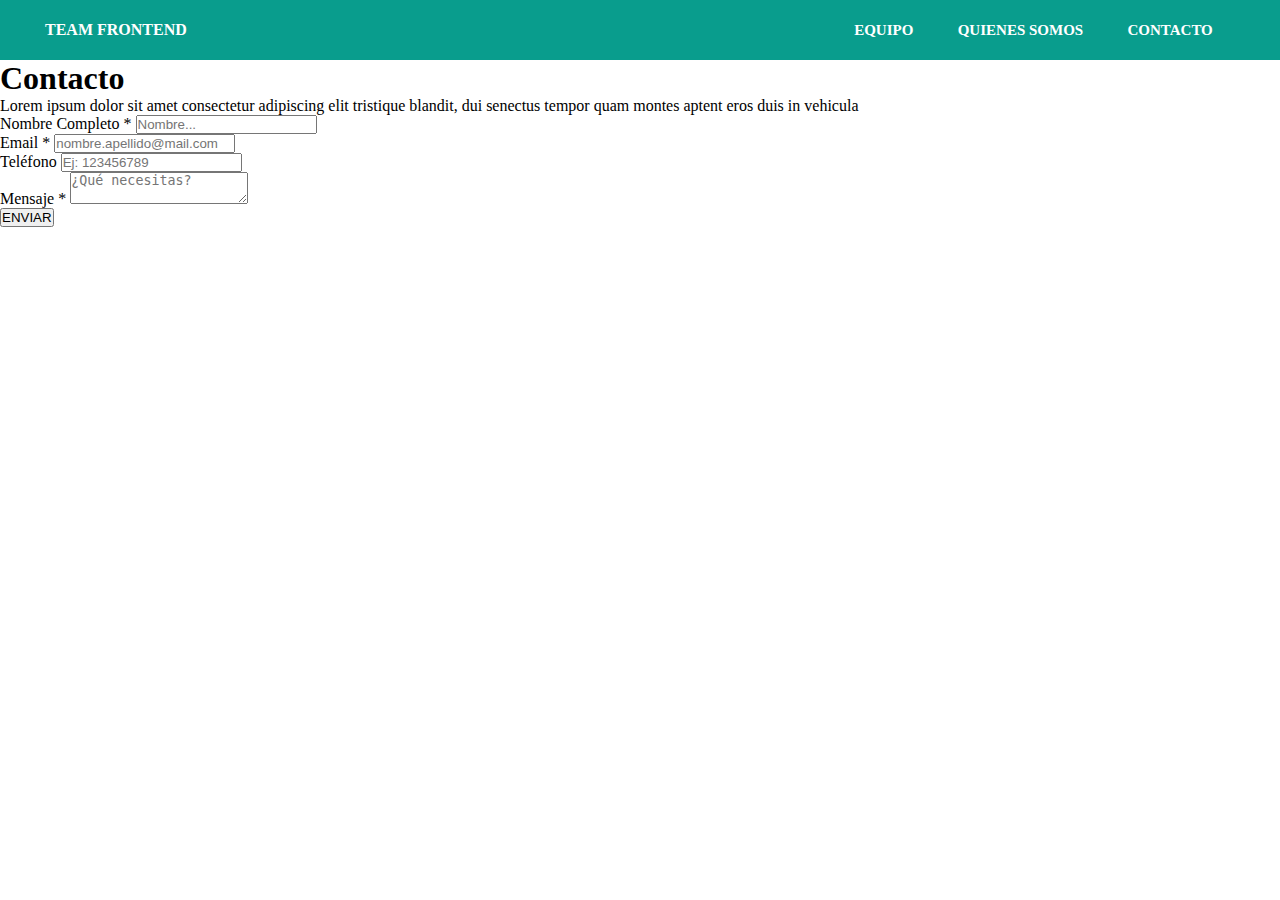
==== index.html @ feb43182 "formulario listo html" ====
<!DOCTYPE html>
<html lang="en">

<head>
    <meta charset="UTF-8">
    <link rel="stylesheet" href="style/main.css">
    <title>Home</title>
</head>

<body>

<header class="container">
    <div class="teamName">
        TEAM FRONTEND
    </div>
    <div class="option">
        <a>EQUIPO</a>
        <a>QUIENES SOMOS</a>
        <a>CONTACTO</a>
    </div>
</header>
</body>
    <main>
        <section>
            <h1>Contacto</h1>
            <p>Lorem ipsum dolor sit amet consectetur adipiscing elit tristique blandit, dui senectus tempor quam montes aptent eros duis in vehicula</p>
            <form>
                <div class="row">
                    <label id="name-label" for="name">Nombre Completo <span>*</span></label>
                    <input type="text" name="name" id="name" placeholder="Nombre..." required>
                </div>

                <div class="row">
                    <div class="col-75">
                        <label id="email-label" for="email">Email <span>*</span></label>
                        <input type="email" name="email" id="email"  placeholder="nombre.apellido@mail.com"  required>
                    </div>
                    <div class="col-25">
                        <label id="phone-label" for="phone">Teléfono</label>
                        <input type="tel" name="phone" id="phone" pattern="[0-9]{3}[0-9]{3}[0-9]{4}" placeholder="Ej: 123456789"/>
                    </div>
                </div>
                <div class="row">
                    <label id="message-label">Mensaje <span>*</span></label>
                    <textarea class="field area" id="message" name="message" placeholder="¿Qué necesitas?" required></textarea>
                </div>

                <div class="row">
                    <button class="button" type="submit" id="submit">ENVIAR</button>
                </div>
            </form>
        </section>
    </main>



</html>
---- style/main.css ----
@font-face {
    font-family: "Rubik Medium";
    src: url("Rubik-Medium.eot?") format("eot"), url("Rubik-Medium.woff") format("woff"), url("Rubik-Medium.ttf") format("truetype"), url("Rubik-Medium.svg#Rubik-Medium") format("svg");
    font-weight: normal;
    font-style: normal;
}

* {
    margin: 0;
    padding: 0;
}

.container {
    display: grid;
    grid-template-columns: 65% 35%;
    background-color: #099d8d;
    height: 60px;
    font-weight: bold;
    color: #ffff;
    font-family: "Rubik Medium";
}

.teamName {
    display: flex;
    align-items: center;
    margin-left: 45px;
    font-size: 16px;
}

.option {
    display: flex;
    align-items: center;
    justify-content: space-around;
    margin-right: 45px;
    font-size: 15px;
}

@media screen and (max-width: 780px) {
    .container {
        display: grid;
        grid-template-rows: 60px 60px;
        grid-template-columns: unset;
    }
    .teamName {
        justify-content: center;
        margin-left: 0px;
    }
    .option {
        margin-right: 0px;
        background-color: #14d9c4;
        height: 45px;
    }
}
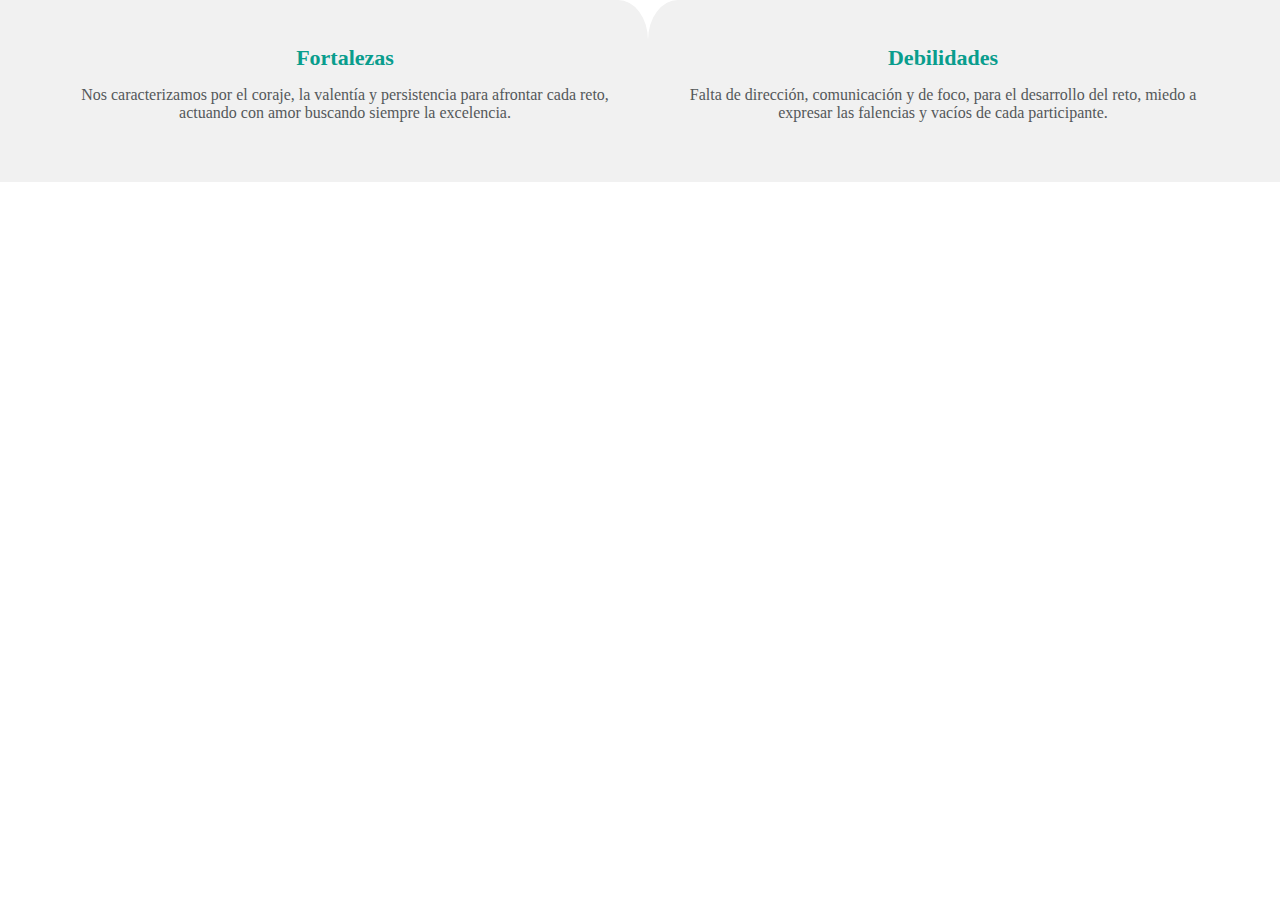
==== commit 1af374a6: "modifique posiciones de article" ====
--- a/index.html
+++ b/index.html
@@ -3,55 +3,75 @@
 
 <head>
     <meta charset="UTF-8">
+    <meta name="viewport" content="width=device-width, initial-scale=1.0">
     <link rel="stylesheet" href="style/main.css">
-    <title>Home</title>
+    <title>Document</title>
 </head>
 
 <body>
+    <section class="sectionfd">
+        <aside class="foralezas">
+            <div class="box1">
+                <h2 class="sub-sectionfd">Fortalezas</h2>
+                <p class="parrafofd">Nos caracterizamos por el coraje, la valentía y persistencia para afrontar cada reto, actuando con amor buscando siempre la excelencia.
+                </p>
+            </div>
+        </aside>
+        <aside class="debilidades">
+            <div class="box2">
+                <h2 class="sub-sectionfd">Debilidades</h2>
+                <p class="parrafofd">Falta de dirección, comunicación y de foco, para el desarrollo del reto, miedo a expresar las falencias y vacíos de cada participante.</p>
+            </div>
+        </aside>
+    </section>
+    <div class="containerqs">
+        <section>
+            <article>
+                <div>
 
-<header class="container">
-    <div class="teamName">
-        TEAM FRONTEND
-    </div>
-    <div class="option">
-        <a>EQUIPO</a>
-        <a>QUIENES SOMOS</a>
-        <a>CONTACTO</a>
-    </div>
-</header>
-</body>
-    <main>
-        <section>
-            <h1>Contacto</h1>
-            <p>Lorem ipsum dolor sit amet consectetur adipiscing elit tristique blandit, dui senectus tempor quam montes aptent eros duis in vehicula</p>
-            <form>
-                <div class="row">
-                    <label id="name-label" for="name">Nombre Completo <span>*</span></label>
-                    <input type="text" name="name" id="name" placeholder="Nombre..." required>
+                </div>
+                <div>
+
                 </div>
 
-                <div class="row">
-                    <div class="col-75">
-                        <label id="email-label" for="email">Email <span>*</span></label>
-                        <input type="email" name="email" id="email"  placeholder="nombre.apellido@mail.com"  required>
-                    </div>
-                    <div class="col-25">
-                        <label id="phone-label" for="phone">Teléfono</label>
-                        <input type="tel" name="phone" id="phone" pattern="[0-9]{3}[0-9]{3}[0-9]{4}" placeholder="Ej: 123456789"/>
-                    </div>
+            </article>
+            <article>
+                <div>
+
                 </div>
-                <div class="row">
-                    <label id="message-label">Mensaje <span>*</span></label>
-                    <textarea class="field area" id="message" name="message" placeholder="¿Qué necesitas?" required></textarea>
+                <div>
+
                 </div>
+            </article>
+            <article>
+                <div>
 
-                <div class="row">
-                    <button class="button" type="submit" id="submit">ENVIAR</button>
                 </div>
-            </form>
+                <div>
+
+                </div>
+            </article>
+            <article>
+                <div>
+
+                </div>
+                <div>
+
+                </div>
+            </article>
+            <article>
+                <div>
+
+                </div>
+                <div>
+
+                </div>
+            </article>
         </section>
-    </main>
 
 
+    </div>
 
-</html>
+</body>
+
+</html>--- a/style/main.css
+++ b/style/main.css
@@ -1,53 +1,71 @@
-@font-face {
-    font-family: "Rubik Medium";
-    src: url("Rubik-Medium.eot?") format("eot"), url("Rubik-Medium.woff") format("woff"), url("Rubik-Medium.ttf") format("truetype"), url("Rubik-Medium.svg#Rubik-Medium") format("svg");
-    font-weight: normal;
-    font-style: normal;
-}
-
 * {
     margin: 0;
     padding: 0;
 }
 
-.container {
-    display: grid;
-    grid-template-columns: 65% 35%;
-    background-color: #099d8d;
-    height: 60px;
-    font-weight: bold;
-    color: #ffff;
-    font-family: "Rubik Medium";
+.sectionfd {
+    display: inline-block;
+    background-color: hsl(0, 0%, 95%);
+    height: auto;
+    width: 100%;
 }
 
-.teamName {
-    display: flex;
-    align-items: center;
-    margin-left: 45px;
+.sub-sectionfd {
+    color: #099D8D;
+    font-family: 'Rubic';
+    font-size: 22px;
+}
+
+.parrafofd {
+    margin-top: 15px;
+    color: #54585A;
+    font-family: 'OpenSans-Regular';
     font-size: 16px;
 }
 
-.option {
-    display: flex;
-    align-items: center;
-    justify-content: space-around;
-    margin-right: 45px;
-    font-size: 15px;
+.box1 {
+    margin-top: 30px;
+    margin-bottom: 30px;
+    text-align: center;
+    margin-left: 15px;
+    margin-right: 20px;
 }
 
-@media screen and (max-width: 780px) {
-    .container {
-        display: grid;
-        grid-template-rows: 60px 60px;
-        grid-template-columns: unset;
+.box2 {
+    margin-top: 30px;
+    margin-bottom: 45px;
+    text-align: center;
+    margin-left: 15px;
+    margin-right: 20px;
+}
+
+.containerfd {
+    display: flex;
+}
+
+@media (min-width: 768px) {
+    .sectionfd {
+        display: flex;
+        background-color: transparent;
     }
-    .teamName {
-        justify-content: center;
-        margin-left: 0px;
+    .box1 {
+        margin-top: 45px;
+        margin-right: 22px;
+        margin-left: 4rem;
+        margin-bottom: 60px;
     }
-    .option {
-        margin-right: 0px;
-        background-color: #14d9c4;
-        height: 45px;
+    .box2 {
+        margin-top: 45px;
+        margin-left: 22px;
+        margin-right: 4rem;
+        margin-bottom: 60px;
+    }
+    .foralezas {
+        border-top-right-radius: 30px 40px;
+        background-color: #f1f1f1;
+    }
+    .debilidades {
+        background-color: #f1f1f1;
+        border-top-left-radius: 30px 40px;
     }
 }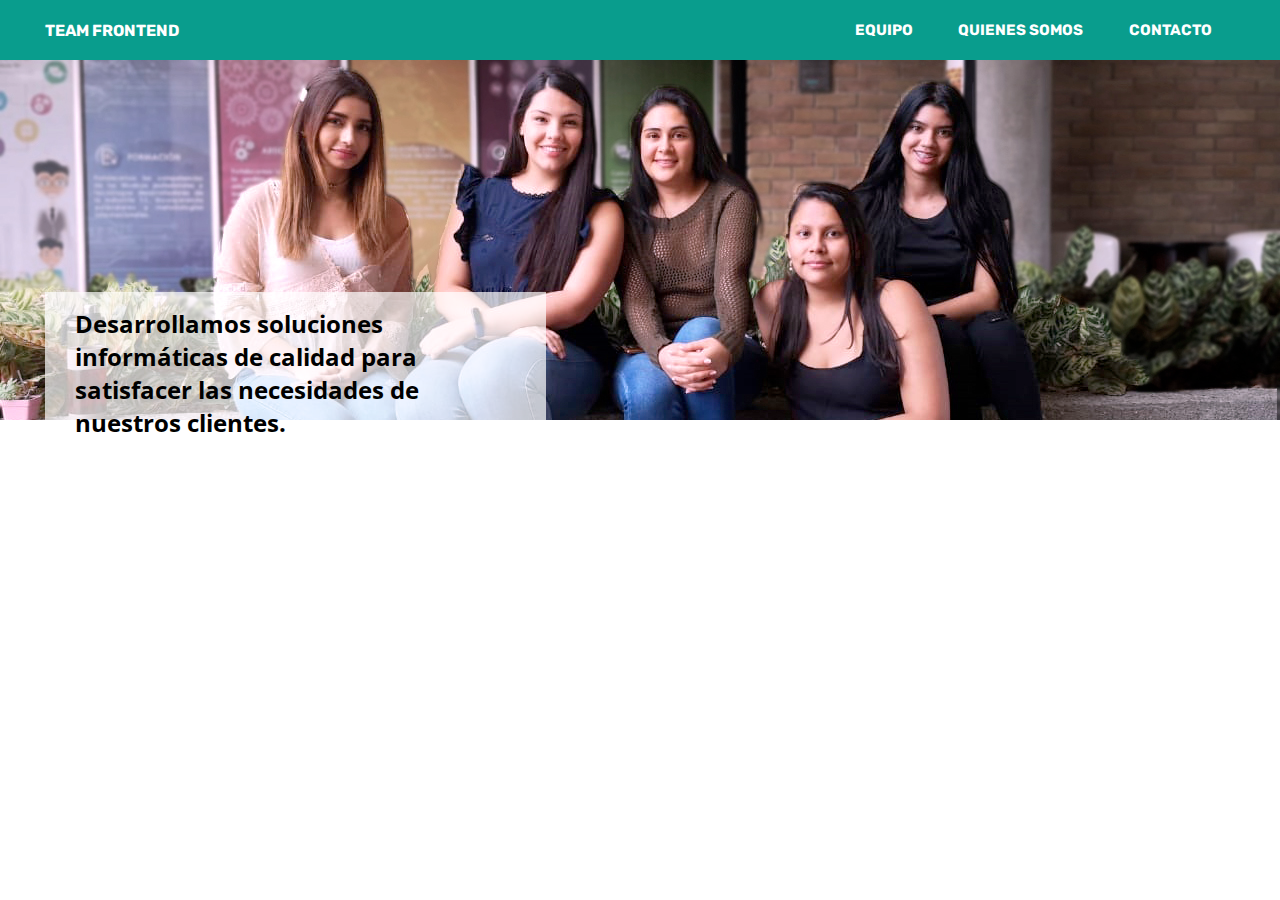
==== commit 6b8973a2: "Commit Header menú principal responsive completo" ====
--- a/index.html
+++ b/index.html
@@ -3,74 +3,33 @@
 
 <head>
     <meta charset="UTF-8">
-    <meta name="viewport" content="width=device-width, initial-scale=1.0">
     <link rel="stylesheet" href="style/main.css">
-    <title>Document</title>
+    <title>Home</title>
 </head>
 
 <body>
-    <section class="sectionfd">
-        <aside class="foralezas">
-            <div class="box1">
-                <h2 class="sub-sectionfd">Fortalezas</h2>
-                <p class="parrafofd">Nos caracterizamos por el coraje, la valentía y persistencia para afrontar cada reto, actuando con amor buscando siempre la excelencia.
-                </p>
+    <header class="header">
+        <div class="container">
+            <div class="teamName">
+                TEAM FRONTEND
             </div>
-        </aside>
-        <aside class="debilidades">
-            <div class="box2">
-                <h2 class="sub-sectionfd">Debilidades</h2>
-                <p class="parrafofd">Falta de dirección, comunicación y de foco, para el desarrollo del reto, miedo a expresar las falencias y vacíos de cada participante.</p>
+            <div class="option">
+                <a>EQUIPO</a>
+                <a>QUIENES SOMOS</a>
+                <a>CONTACTO</a>
             </div>
-        </aside>
-    </section>
-    <div class="containerqs">
-        <section>
-            <article>
-                <div>
+        </div>
+        <div class="img-equipo">
+            <div class="frase-equipo">
+                <label>Desarrollamos soluciones informáticas de calidad para satisfacer las necesidades de nuestros clientes.</label>
+            </div>
 
-                </div>
-                <div>
+        </div>
 
-                </div>
-
-            </article>
-            <article>
-                <div>
-
-                </div>
-                <div>
-
-                </div>
-            </article>
-            <article>
-                <div>
-
-                </div>
-                <div>
-
-                </div>
-            </article>
-            <article>
-                <div>
-
-                </div>
-                <div>
-
-                </div>
-            </article>
-            <article>
-                <div>
-
-                </div>
-                <div>
-
-                </div>
-            </article>
-        </section>
+    </header>
 
 
-    </div>
+
 
 </body>
 
--- a/style/main.css
+++ b/style/main.css
@@ -1,71 +1,84 @@
+@import url('https://fonts.googleapis.com/css2?family=Rubik&display=swap');
+@import url('https://fonts.googleapis.com/css2?family=Open+Sans:wght@300&display=swap');
 * {
     margin: 0;
     padding: 0;
 }
 
-.sectionfd {
-    display: inline-block;
-    background-color: hsl(0, 0%, 95%);
-    height: auto;
-    width: 100%;
+.header {
+    display: grid;
+    grid-template-rows: 60px 360px;
 }
 
-.sub-sectionfd {
-    color: #099D8D;
-    font-family: 'Rubic';
-    font-size: 22px;
+.container {
+    display: grid;
+    grid-template-columns: 65% 35%;
+    background-color: #099d8d;
+    font-weight: bold;
+    color: #ffff;
+    font-family: 'Rubik';
 }
 
-.parrafofd {
-    margin-top: 15px;
-    color: #54585A;
-    font-family: 'OpenSans-Regular';
+.teamName {
+    display: flex;
+    align-items: center;
+    margin-left: 45px;
     font-size: 16px;
 }
 
-.box1 {
-    margin-top: 30px;
-    margin-bottom: 30px;
-    text-align: center;
-    margin-left: 15px;
-    margin-right: 20px;
+.option {
+    display: flex;
+    align-items: center;
+    justify-content: space-around;
+    margin-right: 45px;
+    font-size: 15px;
 }
 
-.box2 {
-    margin-top: 30px;
-    margin-bottom: 45px;
-    text-align: center;
-    margin-left: 15px;
-    margin-right: 20px;
+.img-equipo {
+    background-image: url('../img/equipo.jpg');
+    background-repeat: center center;
+    background-size: cover;
 }
 
-.containerfd {
-    display: flex;
+.frase-equipo {
+    width: 441px;
+    height: auto;
+    color: #000000;
+    background: rgba(255, 255, 255, 0.7);
+    padding: 15px 30px;
+    margin-top: 232px;
+    margin-left: 45px;
+    font-size: 24px;
+    font-family: 'Open Sans';
+    font-weight: bold;
 }
 
-@media (min-width: 768px) {
-    .sectionfd {
-        display: flex;
-        background-color: transparent;
+@media screen and (max-width: 780px) {
+    .header {
+        display: grid;
+        grid-template-rows: 105px 280px;
     }
-    .box1 {
-        margin-top: 45px;
-        margin-right: 22px;
-        margin-left: 4rem;
-        margin-bottom: 60px;
+    .container {
+        display: grid;
+        grid-template-rows: 60px 45px;
+        grid-template-columns: unset;
     }
-    .box2 {
-        margin-top: 45px;
-        margin-left: 22px;
-        margin-right: 4rem;
-        margin-bottom: 60px;
+    .teamName {
+        justify-content: center;
+        margin-left: 0px;
     }
-    .foralezas {
-        border-top-right-radius: 30px 40px;
-        background-color: #f1f1f1;
+    .option {
+        margin-right: 0px;
+        background-color: #14d9c4;
     }
-    .debilidades {
-        background-color: #f1f1f1;
-        border-top-left-radius: 30px 40px;
+    .img-equipo {
+        background-image: url('../img/equipo2.jpg');
+    }
+    .frase-equipo {
+        margin: 232px 15px 15px 15px;
+        padding: 15px;
+        width: 85%;
+        height: auto;
+        font-size: 14px;
     }
 }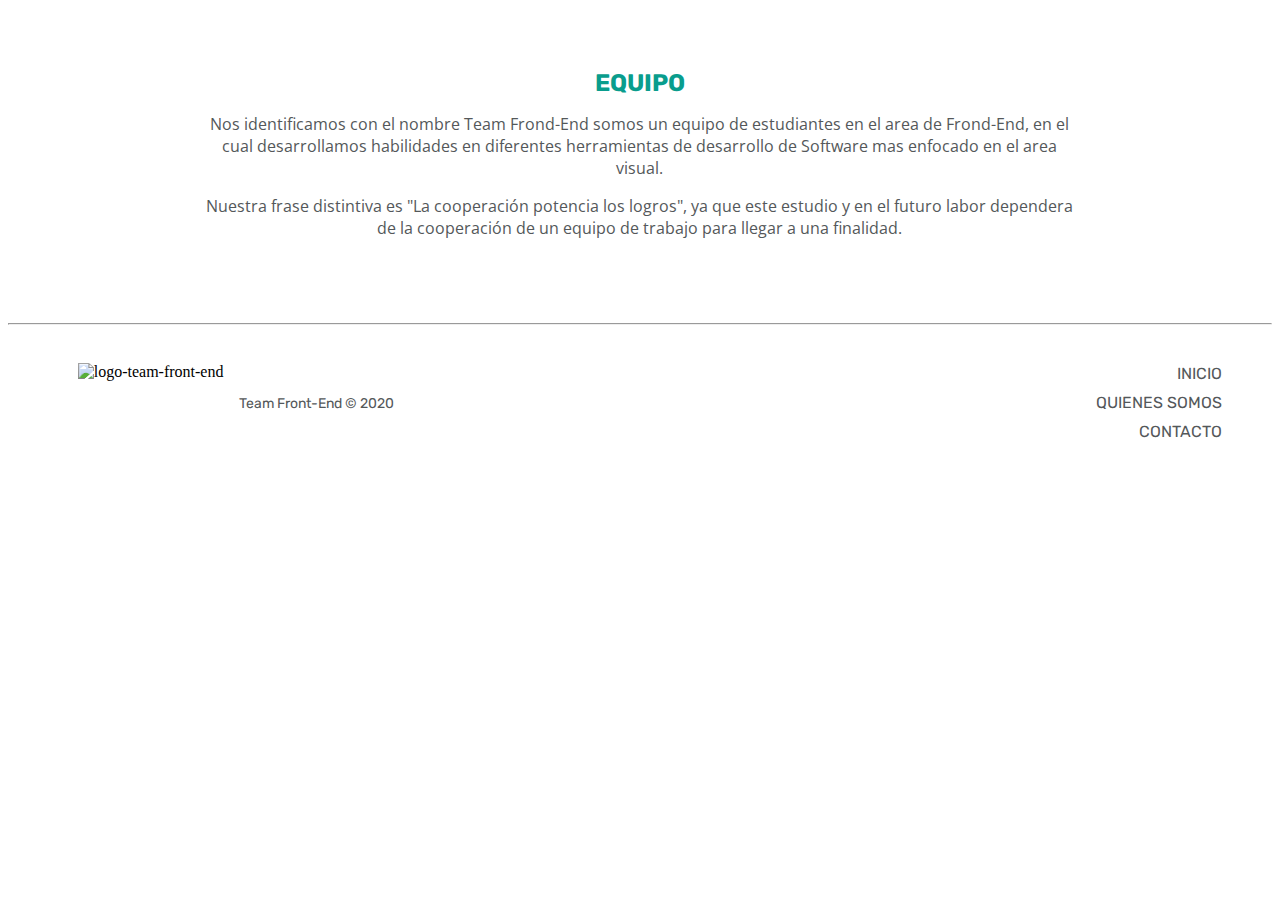
==== commit dbcb02d5: "cambie propiedades de la lista ul a div cada elemento para crear mayor similitud" ====
--- a/index.html
+++ b/index.html
@@ -1,36 +1,72 @@
 <!DOCTYPE html>
 <html lang="en">
-
 <head>
     <meta charset="UTF-8">
-    <link rel="stylesheet" href="style/main.css">
-    <title>Home</title>
+    <meta name="viewport" content="width=device-width, initial-scale=1.0">
+    <title>Team Front End</title>
+    <link rel="stylesheet" href="main.css">
+    <link rel="shortcut icon" href="img/teamfrontend-head-1.png" type="image/x-icon"> <!--ESTE ES EL ICONO DE LA VENTANA DE NAVEGANCION-->
+    <link rel="stylesheet" href="/img/teamfrontend-head-1.png">
+    <link rel="stylesheet" href="footer.css">
+    
+    
 </head>
+<body>
+    <section class="container-team">
+        <div class="container-texto-team">
+        
+        <h1 class="title-team"> <span>EQUIPO</h1>
+        <p class="paragraph-team">Nos identificamos con el nombre Team Frond-End somos un equipo de estudiantes en el area de Frond-End, en el cual desarrollamos habilidades en diferentes herramientas de desarrollo de Software mas enfocado en el area visual.</p>
+        <p class="paragraph-team">Nuestra frase distintiva es "La cooperación potencia los logros", ya que este estudio y en el futuro labor dependera de la cooperación de un equipo de trabajo para llegar a una finalidad.</p>
+        </div>
+    </section>
 
-<body>
-    <header class="header">
-        <div class="container">
-            <div class="teamName">
-                TEAM FRONTEND
-            </div>
-            <div class="option">
-                <a>EQUIPO</a>
-                <a>QUIENES SOMOS</a>
-                <a>CONTACTO</a>
-            </div>
+
+    <!-- ESTA SECCION ES QUIENES SOMOS ----- --- ---- -->
+    <!-- <section class="quienes-somos-container">
+        <img src="img/quienes-somos-andrea.jpg" alt="Andrea-Clavijo-Zuluaga">
+        <div class="texto-andrea">
+            <h1 class="title-quienes-somos">YULIANA ANDREA CLAVIJO ZULUAGA</h1>
+            <p class="paragraph-quienes-somos">Actualmente soy estudiante de Frond-End, tambien soy una amante de los animales, del arte, de la música y fotografía. </p>
         </div>
-        <div class="img-equipo">
-            <div class="frase-equipo">
-                <label>Desarrollamos soluciones informáticas de calidad para satisfacer las necesidades de nuestros clientes.</label>
-            </div>
-
-        </div>
-
-    </header>
+        <div class="containe-redes-sociales">
+            <nav>
+                <a href="https://www.instagram.com/andreaclavijozuluaga/" class="icono-redes-sociales"><i class="fab fa-instagram"></i></a>
+                <a href="https://www.linkedin.com/in/andrea-clavijo-zuluaga-7419aa1a1/" class="icono-redes-sociales"><i class="fab fa-linkedin-in"></i></a>
+                <a href="https://github.com/andreaclavijozuluaga" class="icono-redes-sociales"><i class="fab fa-github"></i></a>
+            </nav>
+        </div> -->
 
 
 
+    </section>
+
+    <!-- FIN SECCION QUIENES SOMOS -->
+    <script src="https://kit.fontawesome.com/cd2331958e.js" crossorigin="anonymous"></script>
+<hr>
+<footer>
+    <section class="footer-container">
+        <div class="logo-container">           
+            <img class="logo-footer" src="img/logo.png" alt="logo-team-front-end">
+            <p class="texto-copyright">Team Front-End © 2020 </p>
+        </div>
+        <div class="menu-container">
+            <div class="container-text">
+                <a class="text-menu-ancor" href="">INICIO</a>
+            </div>
+            <div class="container-text">
+                <a class="text-menu-ancor" href="">QUIENES SOMOS</a>
+            </div>
+            <div class="container-text">
+                <a class="text-menu-ancor" href="">CONTACTO</a>
+            </div>
+                
+                
+            
+        </div>
+    </section>
+</footer>
+
 
 </body>
-
 </html>--- a/main.css
+++ b/main.css
@@ -0,0 +1,66 @@
+@import url('https://fonts.googleapis.com/css2?family=Rubik&display=swap');
+@import url('https://fonts.googleapis.com/css2?family=Open+Sans:wght@300&display=swap');
+
+.container-team{
+    justify-content: center;
+    display: grid;
+   
+    text-align: center;
+    padding-top: 45px;
+    padding-bottom: 60px;
+    width: 100%; 
+    margin: auto;
+    margin-left: auto;
+    margin-right: auto;
+}
+
+.container-texto-team{
+    text-align: center;
+    display: inline;
+    /* background: gainsboro; */
+    width: 70%;
+    margin: auto;
+    
+}
+
+.title-team{
+    font-family: 'Rubik', sans-serif;
+    color: #099d8d;
+    font-size: 24px;
+    
+} 
+
+.paragraph-team{
+    font-family: 'Open Sans';
+    color: #54585a; 
+    font-size: 16px; 
+}
+
+/* .quienes-somos-container{
+    background-color: gray;
+    width: 900px;
+    display: flex;
+} */
+
+/* img{
+    width: 278px;
+   
+    border-radius: 5%;
+
+}
+
+
+.texto-andrea{
+    
+}
+
+.title-quienes-somos{
+    font-family: 'Rubik', sans-serif;
+    color: #099d8d;
+}
+
+.paragraph-quienes-somos{
+    font-family: 'Rubik', sans-serif;
+    color: #54585a; 
+
+} */--- a/footer.css
+++ b/footer.css
@@ -0,0 +1,104 @@
+/* @media screen and (max-width:  768px ){
+    .footer-container{
+        flex-direction: column;
+    }
+    .logo-container{
+        width: 100%;
+        margin: 0px;
+    }
+    .menu-container{
+        width: 100%;
+    }
+} */
+
+ 
+.footer-container{
+    /* background: lavender; */
+    display: flex;
+    /* justify-content: space-between; */
+    width: 100%;
+    height: auto;
+}
+
+.logo-container{
+    /* background: gainsboro; */
+    margin: 10px;
+    width: 50%;
+}
+
+.texto-copyright{
+    font-family: 'Rubik', sans-serif;
+    color: #54585a;  
+    text-align: center;  
+    margin-bottom: 60px;
+    font-size: 14px;
+    width: 100%;
+}
+
+.logo-footer{
+    width: 80%;
+    margin: auto;
+    display: flex; 
+    height: auto;
+    margin-top: 20px;
+}
+
+
+.menu-container{
+    /* background: gainsboro; */
+    /* justify-content: flex-end; */
+    width: 50%;
+    /* align-content: flex-end; */
+    /* align-items: flex-end; */
+    flex-direction: column;
+    text-align: right;
+    margin: auto;
+    padding-right: 50px; 
+}
+
+.container-text{
+    margin-bottom: 10px;
+}
+
+/* .margin-left{
+    margin-left: 40px;
+} */
+
+/* .navegacion{
+    align-items: flex-end;
+} */
+
+.texto-menu{
+    font-family: 'Rubik', sans-serif;
+    color: #54585a;  
+    text-decoration: none;
+    list-style: none;
+    margin-bottom: 10px;
+  
+}
+
+a{
+    text-decoration: none;
+    color: #54585a;
+    font-family:'Rubik';
+    
+} 
+
+.texto-menu-ancor{
+    margin-bottom: 15px;
+}
+
+@media screen and (max-width:  768px ){
+    .footer-container{
+        flex-direction: column;
+    }
+    .logo-container{
+        width: 100%;
+        margin: 0px;
+    }
+    .menu-container{
+        width: 100%;
+        text-align: center;
+        margin: 0px;
+    }
+}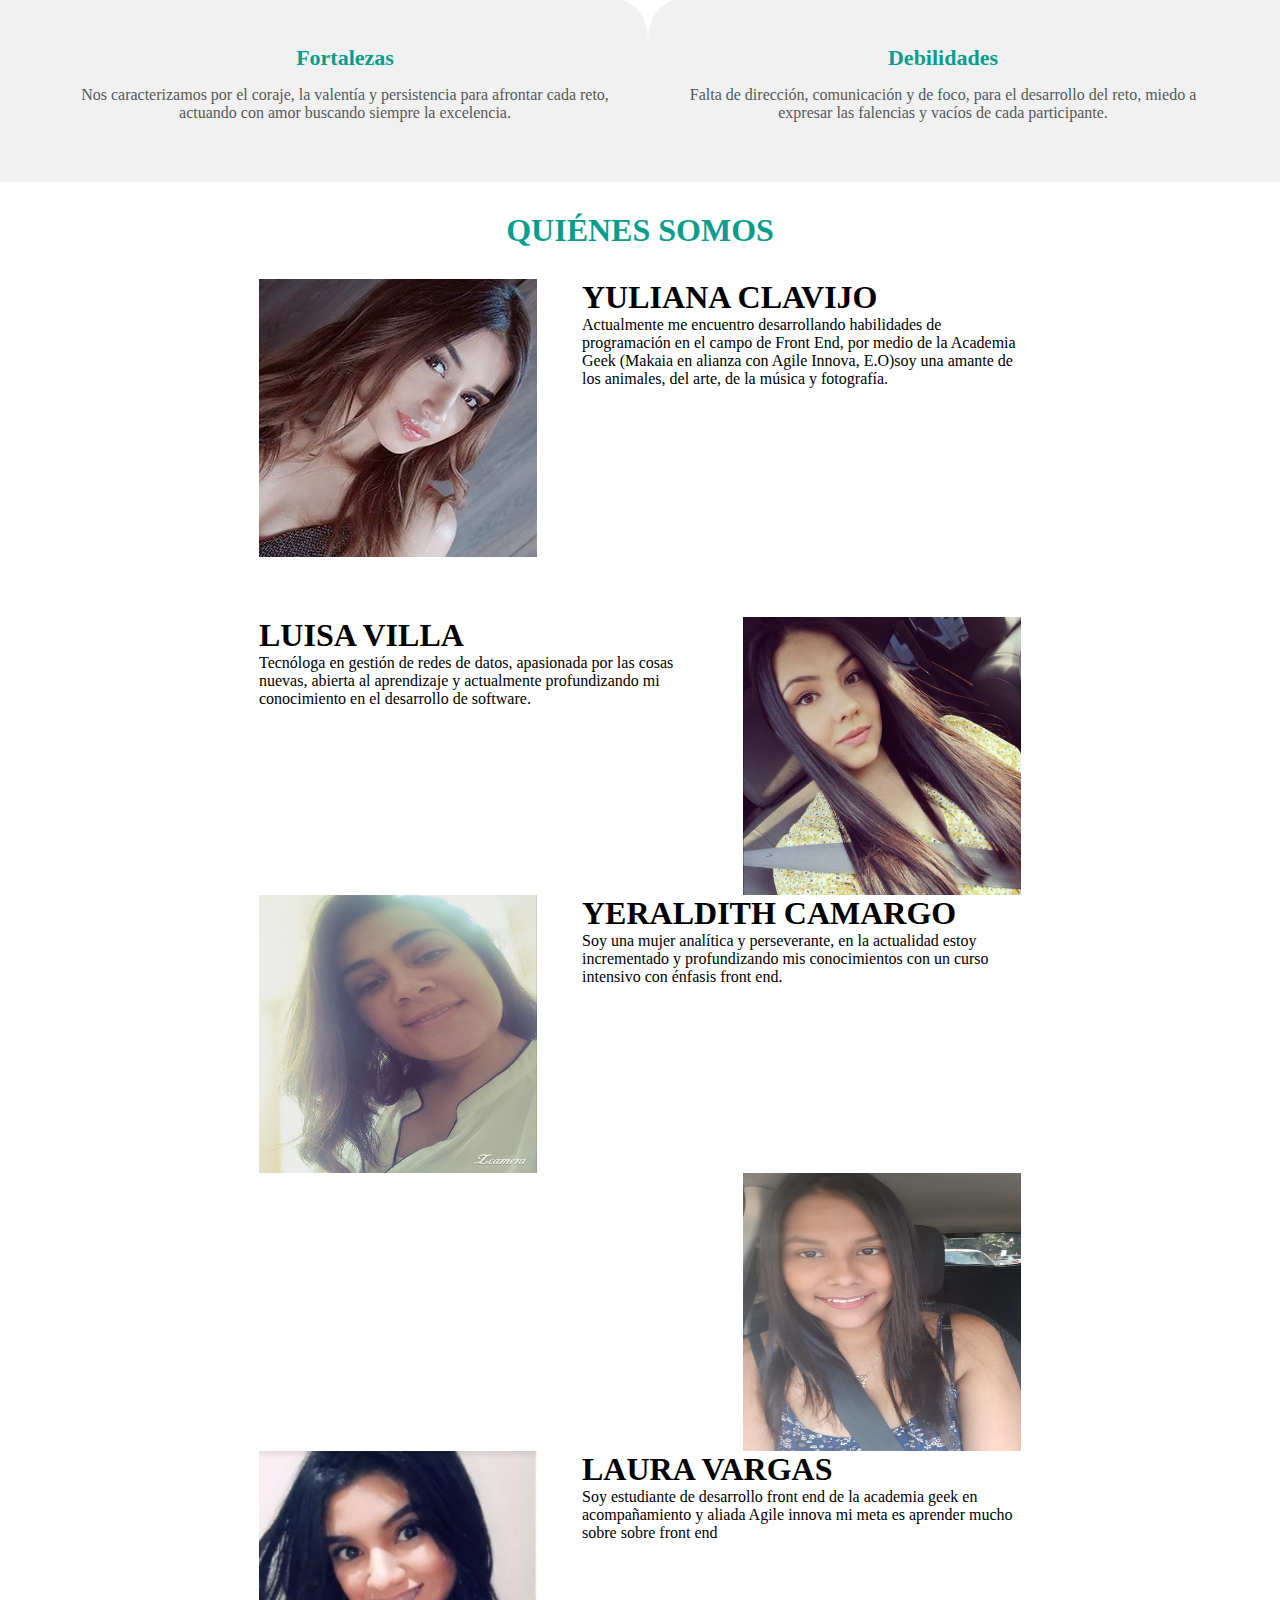
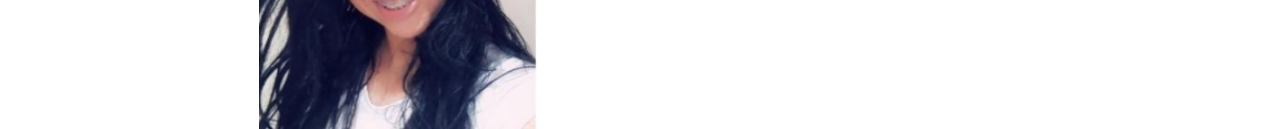
==== commit c10cf57f: "realice estructura seccion quienes somos para pantalla" ====
--- a/index.html
+++ b/index.html
@@ -1,72 +1,84 @@
 <!DOCTYPE html>
 <html lang="en">
+
 <head>
     <meta charset="UTF-8">
     <meta name="viewport" content="width=device-width, initial-scale=1.0">
-    <title>Team Front End</title>
-    <link rel="stylesheet" href="main.css">
-    <link rel="shortcut icon" href="img/teamfrontend-head-1.png" type="image/x-icon"> <!--ESTE ES EL ICONO DE LA VENTANA DE NAVEGANCION-->
-    <link rel="stylesheet" href="/img/teamfrontend-head-1.png">
-    <link rel="stylesheet" href="footer.css">
-    
-    
+    <link rel="stylesheet" href="style/main.css">
+    <title>Document</title>
 </head>
+
 <body>
-    <section class="container-team">
-        <div class="container-texto-team">
-        
-        <h1 class="title-team"> <span>EQUIPO</h1>
-        <p class="paragraph-team">Nos identificamos con el nombre Team Frond-End somos un equipo de estudiantes en el area de Frond-End, en el cual desarrollamos habilidades en diferentes herramientas de desarrollo de Software mas enfocado en el area visual.</p>
-        <p class="paragraph-team">Nuestra frase distintiva es "La cooperación potencia los logros", ya que este estudio y en el futuro labor dependera de la cooperación de un equipo de trabajo para llegar a una finalidad.</p>
+    <section class="sectionfd">
+        <aside class="foralezas">
+            <div class="box1">
+                <h2 class="sub-sectionfd">Fortalezas</h2>
+                <p class="parrafofd">Nos caracterizamos por el coraje, la valentía y persistencia para afrontar cada reto, actuando con amor buscando siempre la excelencia.
+                </p>
+            </div>
+        </aside>
+        <aside class="debilidades">
+            <div class="box2">
+                <h2 class="sub-sectionfd">Debilidades</h2>
+                <p class="parrafofd">Falta de dirección, comunicación y de foco, para el desarrollo del reto, miedo a expresar las falencias y vacíos de cada participante.</p>
+            </div>
+        </aside>
+    </section>
+    <section class="sectionqs" id=quienessomos>
+        <h1 class="sub-sectionqs">QUIÉNES SOMOS</h1>
+        <div class="person-team">
+            <div class="row1">
+                <div class="col1-1">
+                    <img class="img-left" src="fotos/andrea.jpeg">
+                </div>
+                <div class="col1-2">
+                    <h1 class="title-qs">YULIANA CLAVIJO</h1>
+                    <p>Actualmente me encuentro desarrollando habilidades de programación en el campo de Front End, por medio de la Academia Geek (Makaia en alianza con Agile Innova, E.O)soy una amante de los animales, del arte, de la música y fotografía.</p>
+                    <a href=""><i></i></a>
+                </div>
+            </div>
+            <div class="row2">
+                <div class="col2-1">
+                    <h1 class="title-qs">LUISA VILLA</h1>
+                    <p>Tecnóloga en gestión de redes de datos, apasionada por las cosas nuevas, abierta al aprendizaje y actualmente profundizando mi conocimiento en el desarrollo de software.</p>
+                    <a href=""><i></i></a>
+                </div>
+                <div class="col2-2">
+                    <img class="img-left" src="fotos/luisa.jpeg">
+                </div>
+            </div>
+            <div class="row3">
+                <div class="col3-1">
+                    <img class="img-left" src="fotos/yera.jpg">
+                </div>
+                <div class="col3-2">
+                    <h1 class="title-qs">YERALDITH CAMARGO</h1>
+                    <p>Soy una mujer analítica y perseverante, en la actualidad estoy incrementado y profundizando mis conocimientos con un curso intensivo con énfasis front end.</p>
+                    <a href=""><i></i></a>
+                </div>
+            </div>
+            <div class="row4">
+                <div class="col4-1">
+                    <h1 class="title-qs"></h1>
+                    <p></p>
+                    <a href=""><i></i></a>
+                </div>
+                <div class="col4-2">
+                    <img class="img-left" src="fotos/dina.jpeg">
+                </div>
+            </div>
+            <div class="row5">
+                <div class="col5-1">
+                    <img class="img-left" src="fotos/laura.png">
+                </div>
+                <div class="col5-2">
+                    <h1 class="title-qs">LAURA VARGAS</h1>
+                    <p>Soy estudiante de desarrollo front end de la academia geek en acompañamiento y aliada Agile innova mi meta es aprender mucho sobre sobre front end</p>
+                    <a href=""><i></i></a>
+                </div>
+            </div>
         </div>
     </section>
+</body>
 
-
-    <!-- ESTA SECCION ES QUIENES SOMOS ----- --- ---- -->
-    <!-- <section class="quienes-somos-container">
-        <img src="img/quienes-somos-andrea.jpg" alt="Andrea-Clavijo-Zuluaga">
-        <div class="texto-andrea">
-            <h1 class="title-quienes-somos">YULIANA ANDREA CLAVIJO ZULUAGA</h1>
-            <p class="paragraph-quienes-somos">Actualmente soy estudiante de Frond-End, tambien soy una amante de los animales, del arte, de la música y fotografía. </p>
-        </div>
-        <div class="containe-redes-sociales">
-            <nav>
-                <a href="https://www.instagram.com/andreaclavijozuluaga/" class="icono-redes-sociales"><i class="fab fa-instagram"></i></a>
-                <a href="https://www.linkedin.com/in/andrea-clavijo-zuluaga-7419aa1a1/" class="icono-redes-sociales"><i class="fab fa-linkedin-in"></i></a>
-                <a href="https://github.com/andreaclavijozuluaga" class="icono-redes-sociales"><i class="fab fa-github"></i></a>
-            </nav>
-        </div> -->
-
-
-
-    </section>
-
-    <!-- FIN SECCION QUIENES SOMOS -->
-    <script src="https://kit.fontawesome.com/cd2331958e.js" crossorigin="anonymous"></script>
-<hr>
-<footer>
-    <section class="footer-container">
-        <div class="logo-container">           
-            <img class="logo-footer" src="img/logo.png" alt="logo-team-front-end">
-            <p class="texto-copyright">Team Front-End © 2020 </p>
-        </div>
-        <div class="menu-container">
-            <div class="container-text">
-                <a class="text-menu-ancor" href="">INICIO</a>
-            </div>
-            <div class="container-text">
-                <a class="text-menu-ancor" href="">QUIENES SOMOS</a>
-            </div>
-            <div class="container-text">
-                <a class="text-menu-ancor" href="">CONTACTO</a>
-            </div>
-                
-                
-            
-        </div>
-    </section>
-</footer>
-
-
-</body>
 </html>--- a/style/main.css
+++ b/style/main.css
@@ -0,0 +1,187 @@
+* {
+    margin: 0;
+    padding: 0;
+}
+
+
+/*section fortalezas y debilidades*/
+
+.sectionfd {
+    display: inline-block;
+    background-color: hsl(0, 0%, 95%);
+    height: auto;
+    width: 100%;
+}
+
+.sub-sectionfd {
+    color: #099D8D;
+    font-family: 'Rubik';
+    font-size: 22px;
+}
+
+.parrafofd {
+    margin-top: 15px;
+    color: #54585A;
+    font-family: 'Open Sans';
+    font-size: 16px;
+}
+
+.box1 {
+    margin-top: 30px;
+    margin-bottom: 30px;
+    text-align: center;
+    margin-left: 15px;
+    margin-right: 20px;
+}
+
+.box2 {
+    margin-top: 30px;
+    margin-bottom: 45px;
+    text-align: center;
+    margin-left: 15px;
+    margin-right: 20px;
+}
+
+.sub-sectionqs {
+    margin-top: 30px;
+    text-align: center;
+    margin-bottom: 30px;
+    color: #099d8d;
+}
+
+.person-team {
+    display: grid;
+    grid-template-rows: 278px 278px 278px 278px 278px;
+}
+
+.img-left {
+    width: 278px;
+    height: 278px;
+}
+
+.row1 {
+    display: grid;
+    justify-content: center;
+    grid-gap: 45px;
+    grid-template-columns: 278px 439px;
+}
+
+
+/*foto*/
+
+.col1-1 {
+    display: flex;
+    margin-top: auto;
+    justify-content: flex-end;
+}
+
+.col1-2 {
+    flex-direction: column;
+}
+
+.row2 {
+    margin-top: 60px;
+    /*text-align: right;*/
+    justify-content: center;
+    display: grid;
+    grid-gap: 45px;
+    grid-template-columns: 439px 278px;
+}
+
+.col2-1 {
+    flex-direction: column;
+}
+
+
+/*foto*/
+
+.col2-2 {
+    display: flex;
+}
+
+.row3 {
+    margin-top: 60px;
+    display: grid;
+    justify-content: center;
+    grid-gap: 45px;
+    grid-template-columns: 278px 439px;
+}
+
+
+/*foto*/
+
+.col3-1 {
+    display: flex;
+    justify-content: flex-end;
+}
+
+.col3-2 {
+    flex-direction: column;
+}
+
+.row4 {
+    margin-top: 60px;
+    text-align: right;
+    justify-content: center;
+    display: grid;
+    grid-gap: 45px;
+    grid-template-columns: 439px 278px;
+}
+
+.col4-1 {
+    flex-direction: column;
+}
+
+
+/*foto*/
+
+.col4-2 {
+    display: flex;
+}
+
+.row5 {
+    margin-top: 60px;
+    display: grid;
+    justify-content: center;
+    grid-gap: 45px;
+    grid-template-columns: 278px 439px;
+}
+
+
+/*foto*/
+
+.col5-1 {
+    display: flex;
+    justify-content: flex-end;
+}
+
+.col5-2 {
+    flex-direction: column;
+}
+
+@media (min-width: 768px) {
+    .sectionfd {
+        display: flex;
+        background-color: transparent;
+    }
+    .box1 {
+        margin-top: 45px;
+        margin-right: 22px;
+        margin-left: 4rem;
+        margin-bottom: 60px;
+    }
+    .box2 {
+        margin-top: 45px;
+        margin-left: 22px;
+        margin-right: 4rem;
+        margin-bottom: 60px;
+    }
+    .foralezas {
+        border-top-right-radius: 30px 40px;
+        background-color: #f1f1f1;
+    }
+    .debilidades {
+        background-color: #f1f1f1;
+        border-top-left-radius: 30px 40px;
+    }
+}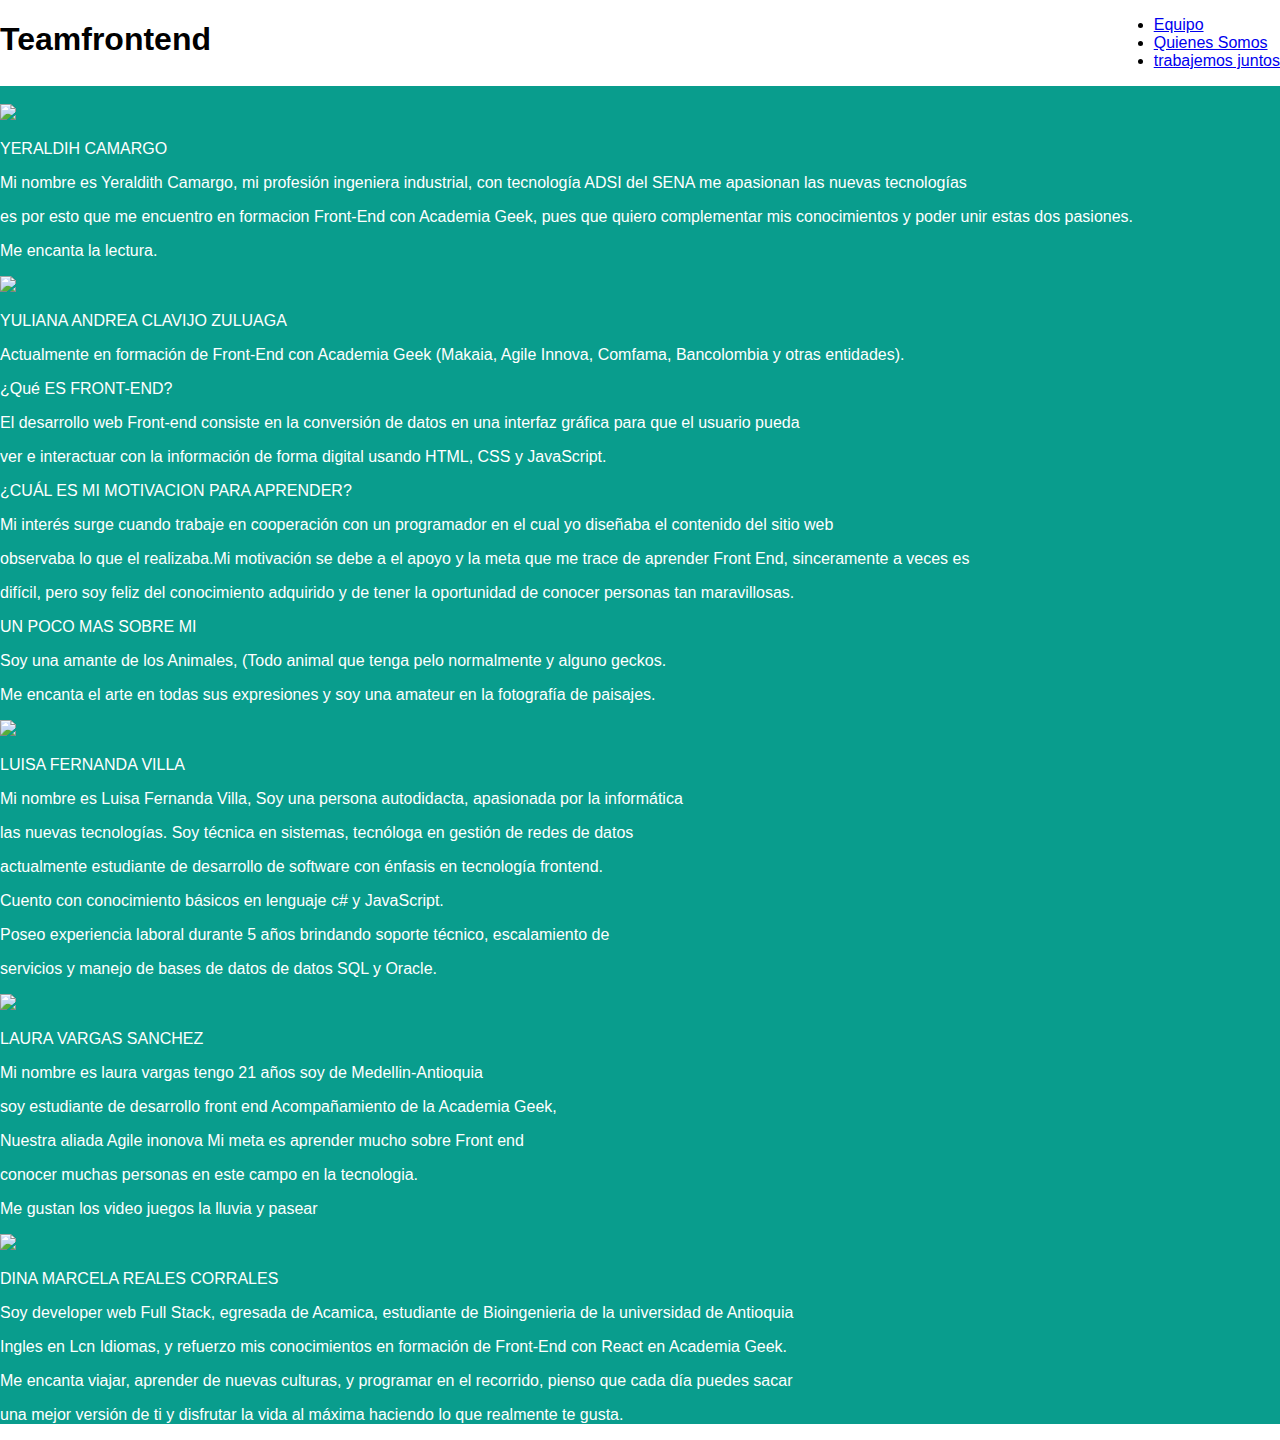
==== commit 1e562473: "estructura pagina componente" ====
--- a/index.html
+++ b/index.html
@@ -4,81 +4,104 @@
 <head>
     <meta charset="UTF-8">
     <meta name="viewport" content="width=device-width, initial-scale=1.0">
-    <link rel="stylesheet" href="style/main.css">
-    <title>Document</title>
+    <script src="https://kit.fontawesome.com/cd2331958e.js"></script>
+    <link rel="stylesheet" href="style.css">
+    <title>Teamfrontend</title>
 </head>
 
 <body>
-    <section class="sectionfd">
-        <aside class="foralezas">
-            <div class="box1">
-                <h2 class="sub-sectionfd">Fortalezas</h2>
-                <p class="parrafofd">Nos caracterizamos por el coraje, la valentía y persistencia para afrontar cada reto, actuando con amor buscando siempre la excelencia.
-                </p>
-            </div>
-        </aside>
-        <aside class="debilidades">
-            <div class="box2">
-                <h2 class="sub-sectionfd">Debilidades</h2>
-                <p class="parrafofd">Falta de dirección, comunicación y de foco, para el desarrollo del reto, miedo a expresar las falencias y vacíos de cada participante.</p>
-            </div>
-        </aside>
-    </section>
-    <section class="sectionqs" id=quienessomos>
-        <h1 class="sub-sectionqs">QUIÉNES SOMOS</h1>
-        <div class="person-team">
-            <div class="row1">
-                <div class="col1-1">
-                    <img class="img-left" src="fotos/andrea.jpeg">
-                </div>
-                <div class="col1-2">
-                    <h1 class="title-qs">YULIANA CLAVIJO</h1>
-                    <p>Actualmente me encuentro desarrollando habilidades de programación en el campo de Front End, por medio de la Academia Geek (Makaia en alianza con Agile Innova, E.O)soy una amante de los animales, del arte, de la música y fotografía.</p>
-                    <a href=""><i></i></a>
-                </div>
-            </div>
-            <div class="row2">
-                <div class="col2-1">
-                    <h1 class="title-qs">LUISA VILLA</h1>
-                    <p>Tecnóloga en gestión de redes de datos, apasionada por las cosas nuevas, abierta al aprendizaje y actualmente profundizando mi conocimiento en el desarrollo de software.</p>
-                    <a href=""><i></i></a>
-                </div>
-                <div class="col2-2">
-                    <img class="img-left" src="fotos/luisa.jpeg">
-                </div>
-            </div>
-            <div class="row3">
-                <div class="col3-1">
-                    <img class="img-left" src="fotos/yera.jpg">
-                </div>
-                <div class="col3-2">
-                    <h1 class="title-qs">YERALDITH CAMARGO</h1>
-                    <p>Soy una mujer analítica y perseverante, en la actualidad estoy incrementado y profundizando mis conocimientos con un curso intensivo con énfasis front end.</p>
-                    <a href=""><i></i></a>
-                </div>
-            </div>
-            <div class="row4">
-                <div class="col4-1">
-                    <h1 class="title-qs"></h1>
-                    <p></p>
-                    <a href=""><i></i></a>
-                </div>
-                <div class="col4-2">
-                    <img class="img-left" src="fotos/dina.jpeg">
-                </div>
-            </div>
-            <div class="row5">
-                <div class="col5-1">
-                    <img class="img-left" src="fotos/laura.png">
-                </div>
-                <div class="col5-2">
-                    <h1 class="title-qs">LAURA VARGAS</h1>
-                    <p>Soy estudiante de desarrollo front end de la academia geek en acompañamiento y aliada Agile innova mi meta es aprender mucho sobre sobre front end</p>
-                    <a href=""><i></i></a>
-                </div>
-            </div>
+    <section>
+
+        <div class="container espacio">
+            <nav class="header_menu">
+
+                <h1>Teamfrontend</h1>
+                <ul>
+                    <li><a class="header link" href="#">Equipo</a></li>
+                    <li><a class="header link" href="#">Quienes Somos</a></li>
+                    <li><a class="header link" href="#">trabajemos juntos</a></li>
+                </ul>
+            </nav>
         </div>
-    </section>
+        <section class="banner">
+            <div cllass="container">
+                <div class="banner_hero">
+                    <div class="banner_img_img-hero">
+                        <img widt="300" height="auto" src="./image/PNG.png" alt="">
+                    </div>
+
+                    <div class="container espacio"></div>
+                    <img src="./images/yeraldin.png" all="" height=150 width:>
+                    <p> YERALDIH CAMARGO</p>
+                    <P>Mi nombre es Yeraldith Camargo, mi profesión ingeniera industrial, con tecnología ADSI del SENA me apasionan las nuevas tecnologías</P>
+                    <p> es por esto que me encuentro en formacion Front-End con Academia Geek, pues que quiero complementar mis conocimientos y poder unir estas dos pasiones.</P>
+                    <p> Me encanta la lectura.</P>
+                    <a href="https://www.instagram.com/lauravargas4614/" class="icono-redes-sociales"><i class="fab fa-instagram"></i></a>
+                    <a href=" https://www.linkedin.com/in/yeraldith-camargo-ayala-74130610a/" class="icono-redes-sociales"><i class="fab fa-linkedin-in"></i></a>
+                    <a href="https://github.com/laura4614" class="icono-redes-sociales"><i class="fab fa-github"></i></a>
+
+                    <div class="container espacio"></div>
+                    <img src="./images/andrea-componente.jpg" all="" height=150 widt=: align:right>
+                    <p> YULIANA ANDREA CLAVIJO ZULUAGA</p>
+                    <p>Actualmente en formación de Front-End con Academia Geek (Makaia, Agile Innova, Comfama, Bancolombia y otras entidades).</p>
+                    <p>¿Qué ES FRONT-END?</p>
+                    <p>El desarrollo web Front-end consiste en la conversión de datos en una interfaz gráfica para que el usuario pueda </p>
+                    <p>ver e interactuar con la información de forma digital usando HTML, CSS y JavaScript.</p>
+                    <p>¿CUÁL ES MI MOTIVACION PARA APRENDER?</p>
+                    <p>Mi interés surge cuando trabaje en cooperación con un programador en el cual yo diseñaba el contenido del sitio web</p>
+                    <p>observaba lo que el realizaba.Mi motivación se debe a el apoyo y la meta que me trace de aprender Front End, sinceramente a veces es
+                        <p> difícil, pero soy feliz del conocimiento adquirido y de tener la oportunidad de conocer personas tan maravillosas.</p>
+
+                        <p>UN POCO MAS SOBRE MI</p>
+                        <p>Soy una amante de los Animales, (Todo animal que tenga pelo normalmente y alguno geckos.</p>
+                        <p>Me encanta el arte en todas sus expresiones y soy una amateur en la fotografía de paisajes.</p>
+                        <a href="https://www.instagram.com/andreaclavijozuluaga/" class="icono-redes-sociales"><i class="fab fa-instagram"></i></a>
+                        <a href="https://www.linkedin.com/in/andrea-clavijo-zuluaga-7419aa1a1/" class="icono-redes-sociales"><i class="fab fa-linkedin-in"></i></a>
+                        <a href="https://github.com/andreaclavijozuluaga" class="icono-redes-sociales"><i class="fab fa-github"></i></a>
+
+
+                        <class="container"></class>
+                            <img src="./images/luisaa.png" all="" height=150 width: justify-center>
+                            <p>LUISA FERNANDA VILLA</p>
+                            <p>Mi nombre es Luisa Fernanda Villa, Soy una persona autodidacta, apasionada por la informática</p>
+                            <p> las nuevas tecnologías. Soy técnica en sistemas, tecnóloga en gestión de redes de datos </p>
+                            <p> actualmente estudiante de desarrollo de software con énfasis en tecnología frontend.
+                                <p>
+                                    <p> Cuento con conocimiento básicos en lenguaje c# y JavaScript.</p>
+
+                                    <p>Poseo experiencia laboral durante 5 años brindando soporte técnico, escalamiento de</p>
+                                    <p> servicios y manejo de bases de datos de datos SQL y Oracle.</p>
+
+                                    <a href="https://www.instagram.com/lfernanda0228/?hl=es-la" class="icono-redes-sociales"><i class="fab fa-instagram"></i></a>
+                                    <a href="https://www.linkedin.com/in/luisa-fernanda-villa-macias-63a828172/" class="icono-redes-sociales"><i class="fab fa-linkedin-in"></i></a>
+                                    <a href="https://github.com/luisavima" class="icono-redes-sociales"><i class="fab fa-github"></i></a>
+
+                                    <div class="container espacio"></div>
+                                    <img src="./images/lauraa.png" all="" height=150 width:>
+                                    <P>LAURA VARGAS SANCHEZ</P>
+                                    <p> Mi nombre es laura vargas tengo 21 años soy de Medellin-Antioquia </p>
+                                    <p>soy estudiante de desarrollo front end Acompañamiento de la Academia Geek, </p>
+                                    <p> Nuestra aliada Agile inonova Mi meta es aprender mucho sobre Front end </p>
+                                    <p>conocer muchas personas en este campo en la tecnologia. </p>
+                                    <p>Me gustan los video juegos la lluvia y pasear </p>
+
+                                    <a href="https://www.instagram.com/lauravargas4614/" class="icono-redes-sociales"><i class="fab fa-instagram"></i></a>
+                                    <a href="https://www.linkedin.com/in/laura-vargas-3a653017b/" class="icono-redes-sociales"><i class="fab fa-linkedin-in"></i></a>
+                                    <a href="https://github.com/laura4614" class="icono-redes-sociales"><i class="fab fa-github"></i></a>
+
+                                    <div class="container esapcio"></div>
+                                    <img src="./images/dina.png" all="" height=150 width:>
+                                    <P>DINA MARCELA REALES CORRALES</P>
+                                    <p>Soy developer web Full Stack, egresada de Acamica, estudiante de Bioingenieria de la universidad de Antioquia</p>
+                                    <p> Ingles en Lcn Idiomas, y refuerzo mis conocimientos en formación de Front-End con React en Academia Geek.</p>
+                                    <p>Me encanta viajar, aprender de nuevas culturas, y programar en el recorrido, pienso que cada día puedes sacar</p>
+                                    <p>una mejor versión de ti y disfrutar la vida al máxima haciendo lo que realmente te gusta.</p>
+                                    <a href="https://www.instagram.com/cositadina/" class="icono-redes-sociales"><i class="fab fa-instagram"></i></a>
+                                    <a href="https://www.linkedin.com/in/andrea-clavijo-zuluaga-7419aa1a1/" class="icono-redes-sociales"><i class="fab fa-linkedin-in"></i></a>
+                                    <a href="https://github.com/dinareales/front2_TeamFrontend/issues?q=assignee%3Adinareales+is%3Aopen" class="icono-redes-sociales"><i class="fab fa-github"></i></a>
+
+        </section>
+
 </body>
 
 </html>--- a/style.css
+++ b/style.css
@@ -0,0 +1,33 @@
+body {
+    background-color: #ffffff;
+    font-family: sans-serif;
+    margin: 0 auto;
+    display: grid;
+}
+
+.header_menu {
+    color: black;
+    display: flex;
+    justify-content: space-between;
+}
+
+.banner {
+    color: white;
+    background-color: #099d8d;
+}
+
+.banner_text-hero {
+    padding: 200px 0 0 80px;
+    font-family: monospace;
+    color: black;
+    font-size: 50;
+}
+
+.espacio {
+    color: purple;
+    margin-right: 25;
+    margin-left: 25px;
+    Display: block;
+    margin: auto;
+    justify-content: center;
+}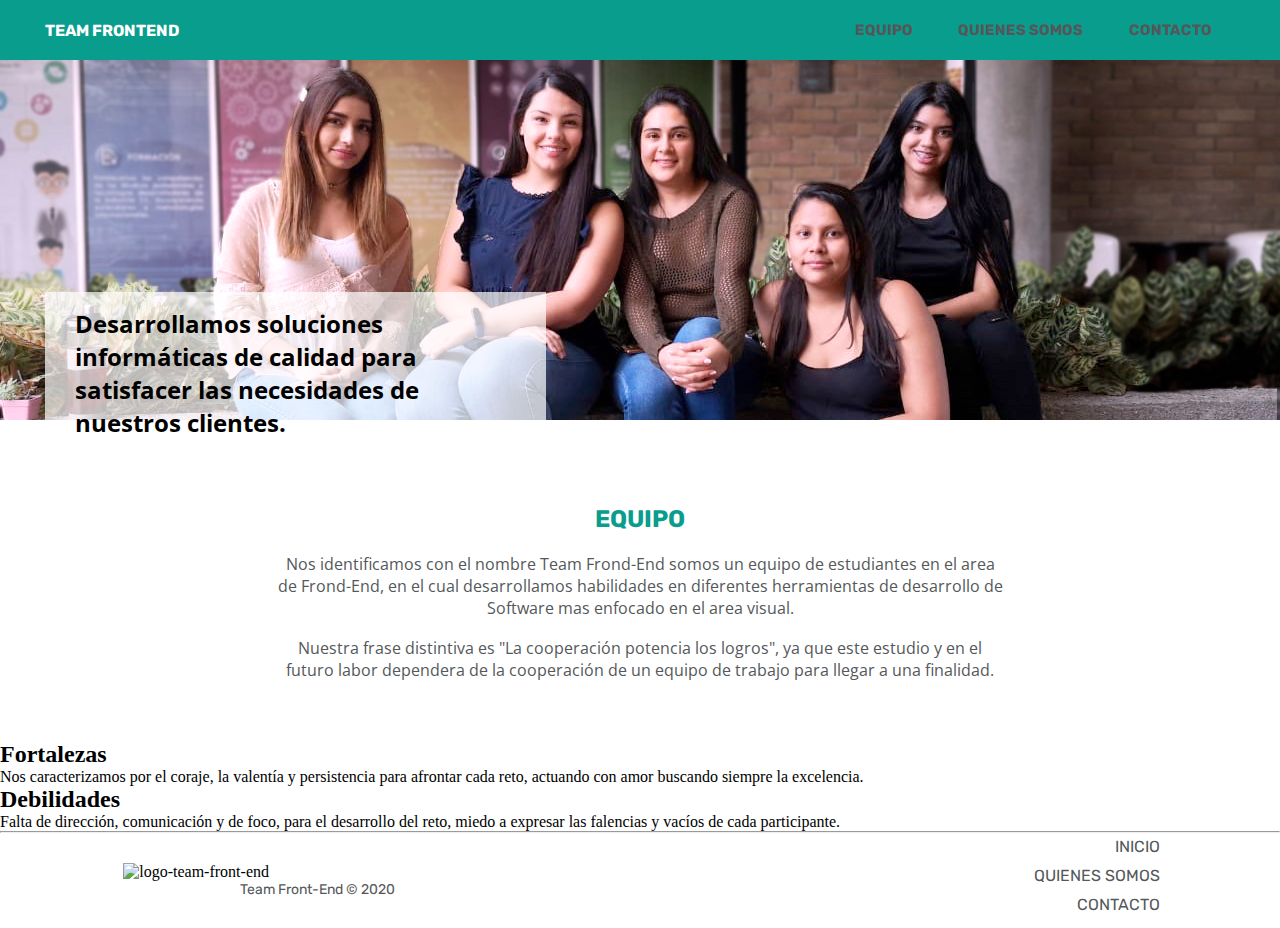
==== commit fa9dfb45: "falta quienes somos" ====
--- a/index.html
+++ b/index.html
@@ -1,107 +1,110 @@
 <!DOCTYPE html>
 <html lang="en">
-
 <head>
     <meta charset="UTF-8">
     <meta name="viewport" content="width=device-width, initial-scale=1.0">
-    <script src="https://kit.fontawesome.com/cd2331958e.js"></script>
-    <link rel="stylesheet" href="style.css">
-    <title>Teamfrontend</title>
+    <title>Team Front End</title>
+    <link rel="stylesheet" href="main.css">
+    <link rel="shortcut icon" href="img/teamfrontend-head-1.png" type="image/x-icon"> <!--ESTE ES EL ICONO DE LA VENTANA DE NAVEGANCION-->
+    <link rel="stylesheet" href="/img/teamfrontend-head-1.png">
+    <link rel="stylesheet" href="footer.css">
+    <link rel="stylesheet" href="equipo.css">
+    <link rel="stylesheet" href="header.css">
+    
+    
 </head>
+<body>
+    <header class="header">
+        <div class="container">
+            <div class="teamName">
+                TEAM FRONTEND
+            </div>
+            <div class="option">
+                <a>EQUIPO</a>
+                <a>QUIENES SOMOS</a>
+                <a>CONTACTO</a>
+            </div>
+        </div>
+        <div class="img-equipo">
+            <div class="frase-equipo">
+                <label>Desarrollamos soluciones informáticas de calidad para satisfacer las necesidades de nuestros clientes.</label>
+            </div>
 
-<body>
-    <section>
+        </div>
 
-        <div class="container espacio">
-            <nav class="header_menu">
+    </header>
+    <section class="container-team">
+        <div class="container-texto-team">
+        
+        <h1 class="title-team"> <span>EQUIPO</h1>
+        <p class="paragraph-team">Nos identificamos con el nombre Team Frond-End somos un equipo de estudiantes en el area de Frond-End, en el cual desarrollamos habilidades en diferentes herramientas de desarrollo de Software mas enfocado en el area visual.</p>
+        <br>
+        <p class="paragraph-team">Nuestra frase distintiva es "La cooperación potencia los logros", ya que este estudio y en el futuro labor dependera de la cooperación de un equipo de trabajo para llegar a una finalidad.</p>
+        </div>
+    </section>
 
-                <h1>Teamfrontend</h1>
-                <ul>
-                    <li><a class="header link" href="#">Equipo</a></li>
-                    <li><a class="header link" href="#">Quienes Somos</a></li>
-                    <li><a class="header link" href="#">trabajemos juntos</a></li>
-                </ul>
-            </nav>
-        </div>
-        <section class="banner">
-            <div cllass="container">
-                <div class="banner_hero">
-                    <div class="banner_img_img-hero">
-                        <img widt="300" height="auto" src="./image/PNG.png" alt="">
-                    </div>
-
-                    <div class="container espacio"></div>
-                    <img src="./images/yeraldin.png" all="" height=150 width:>
-                    <p> YERALDIH CAMARGO</p>
-                    <P>Mi nombre es Yeraldith Camargo, mi profesión ingeniera industrial, con tecnología ADSI del SENA me apasionan las nuevas tecnologías</P>
-                    <p> es por esto que me encuentro en formacion Front-End con Academia Geek, pues que quiero complementar mis conocimientos y poder unir estas dos pasiones.</P>
-                    <p> Me encanta la lectura.</P>
-                    <a href="https://www.instagram.com/lauravargas4614/" class="icono-redes-sociales"><i class="fab fa-instagram"></i></a>
-                    <a href=" https://www.linkedin.com/in/yeraldith-camargo-ayala-74130610a/" class="icono-redes-sociales"><i class="fab fa-linkedin-in"></i></a>
-                    <a href="https://github.com/laura4614" class="icono-redes-sociales"><i class="fab fa-github"></i></a>
-
-                    <div class="container espacio"></div>
-                    <img src="./images/andrea-componente.jpg" all="" height=150 widt=: align:right>
-                    <p> YULIANA ANDREA CLAVIJO ZULUAGA</p>
-                    <p>Actualmente en formación de Front-End con Academia Geek (Makaia, Agile Innova, Comfama, Bancolombia y otras entidades).</p>
-                    <p>¿Qué ES FRONT-END?</p>
-                    <p>El desarrollo web Front-end consiste en la conversión de datos en una interfaz gráfica para que el usuario pueda </p>
-                    <p>ver e interactuar con la información de forma digital usando HTML, CSS y JavaScript.</p>
-                    <p>¿CUÁL ES MI MOTIVACION PARA APRENDER?</p>
-                    <p>Mi interés surge cuando trabaje en cooperación con un programador en el cual yo diseñaba el contenido del sitio web</p>
-                    <p>observaba lo que el realizaba.Mi motivación se debe a el apoyo y la meta que me trace de aprender Front End, sinceramente a veces es
-                        <p> difícil, pero soy feliz del conocimiento adquirido y de tener la oportunidad de conocer personas tan maravillosas.</p>
-
-                        <p>UN POCO MAS SOBRE MI</p>
-                        <p>Soy una amante de los Animales, (Todo animal que tenga pelo normalmente y alguno geckos.</p>
-                        <p>Me encanta el arte en todas sus expresiones y soy una amateur en la fotografía de paisajes.</p>
-                        <a href="https://www.instagram.com/andreaclavijozuluaga/" class="icono-redes-sociales"><i class="fab fa-instagram"></i></a>
-                        <a href="https://www.linkedin.com/in/andrea-clavijo-zuluaga-7419aa1a1/" class="icono-redes-sociales"><i class="fab fa-linkedin-in"></i></a>
-                        <a href="https://github.com/andreaclavijozuluaga" class="icono-redes-sociales"><i class="fab fa-github"></i></a>
+    <section class="sectionfd">
+        <aside class="foralezas">
+            <div class="box1">
+                <h2 class="sub-sectionfd">Fortalezas</h2>
+                <p class="parrafofd">Nos caracterizamos por el coraje, la valentía y persistencia para afrontar cada reto, actuando con amor buscando siempre la excelencia.
+                </p>
+            </div>
+        </aside>
+        <aside class="debilidades">
+            <div class="box2">
+                <h2 class="sub-sectionfd">Debilidades</h2>
+                <p class="parrafofd">Falta de dirección, comunicación y de foco, para el desarrollo del reto, miedo a expresar las falencias y vacíos de cada participante.</p>
+            </div>
+        </aside>
+    </section>
 
 
-                        <class="container"></class>
-                            <img src="./images/luisaa.png" all="" height=150 width: justify-center>
-                            <p>LUISA FERNANDA VILLA</p>
-                            <p>Mi nombre es Luisa Fernanda Villa, Soy una persona autodidacta, apasionada por la informática</p>
-                            <p> las nuevas tecnologías. Soy técnica en sistemas, tecnóloga en gestión de redes de datos </p>
-                            <p> actualmente estudiante de desarrollo de software con énfasis en tecnología frontend.
-                                <p>
-                                    <p> Cuento con conocimiento básicos en lenguaje c# y JavaScript.</p>
+    <!-- ESTA SECCION ES QUIENES SOMOS ----- --- ---- -->
+    <!-- <section class="quienes-somos-container">
+        <img src="img/quienes-somos-andrea.jpg" alt="Andrea-Clavijo-Zuluaga">
+        <div class="texto-andrea">
+            <h1 class="title-quienes-somos">YULIANA ANDREA CLAVIJO ZULUAGA</h1>
+            <p class="paragraph-quienes-somos">Actualmente soy estudiante de Frond-End, tambien soy una amante de los animales, del arte, de la música y fotografía. </p>
+        </div>
+        <div class="containe-redes-sociales">
+            <nav>
+                <a href="https://www.instagram.com/andreaclavijozuluaga/" class="icono-redes-sociales"><i class="fab fa-instagram"></i></a>
+                <a href="https://www.linkedin.com/in/andrea-clavijo-zuluaga-7419aa1a1/" class="icono-redes-sociales"><i class="fab fa-linkedin-in"></i></a>
+                <a href="https://github.com/andreaclavijozuluaga" class="icono-redes-sociales"><i class="fab fa-github"></i></a>
+            </nav>
+        </div> -->
 
-                                    <p>Poseo experiencia laboral durante 5 años brindando soporte técnico, escalamiento de</p>
-                                    <p> servicios y manejo de bases de datos de datos SQL y Oracle.</p>
 
-                                    <a href="https://www.instagram.com/lfernanda0228/?hl=es-la" class="icono-redes-sociales"><i class="fab fa-instagram"></i></a>
-                                    <a href="https://www.linkedin.com/in/luisa-fernanda-villa-macias-63a828172/" class="icono-redes-sociales"><i class="fab fa-linkedin-in"></i></a>
-                                    <a href="https://github.com/luisavima" class="icono-redes-sociales"><i class="fab fa-github"></i></a>
 
-                                    <div class="container espacio"></div>
-                                    <img src="./images/lauraa.png" all="" height=150 width:>
-                                    <P>LAURA VARGAS SANCHEZ</P>
-                                    <p> Mi nombre es laura vargas tengo 21 años soy de Medellin-Antioquia </p>
-                                    <p>soy estudiante de desarrollo front end Acompañamiento de la Academia Geek, </p>
-                                    <p> Nuestra aliada Agile inonova Mi meta es aprender mucho sobre Front end </p>
-                                    <p>conocer muchas personas en este campo en la tecnologia. </p>
-                                    <p>Me gustan los video juegos la lluvia y pasear </p>
+    </section>
 
-                                    <a href="https://www.instagram.com/lauravargas4614/" class="icono-redes-sociales"><i class="fab fa-instagram"></i></a>
-                                    <a href="https://www.linkedin.com/in/laura-vargas-3a653017b/" class="icono-redes-sociales"><i class="fab fa-linkedin-in"></i></a>
-                                    <a href="https://github.com/laura4614" class="icono-redes-sociales"><i class="fab fa-github"></i></a>
+    <!-- FIN SECCION QUIENES SOMOS -->
+    <script src="https://kit.fontawesome.com/cd2331958e.js" crossorigin="anonymous"></script>
+<hr>
+<footer>
+    <section class="footer-container">
+        <div class="logo-container">           
+            <img class="logo-footer" src="img/logo.png" alt="logo-team-front-end">
+            <p class="texto-copyright">Team Front-End © 2020 </p>
+        </div>
+        <div class="menu-container">
+            <div class="container-text">
+                <a class="text-menu-ancor" href="">INICIO</a>
+            </div>
+            <div class="container-text">
+                <a class="text-menu-ancor" href="">QUIENES SOMOS</a>
+            </div>
+            <div class="container-text">
+                <a class="text-menu-ancor" href="">CONTACTO</a>
+            </div>
+                
+                
+            
+        </div>
+    </section>
+</footer>
 
-                                    <div class="container esapcio"></div>
-                                    <img src="./images/dina.png" all="" height=150 width:>
-                                    <P>DINA MARCELA REALES CORRALES</P>
-                                    <p>Soy developer web Full Stack, egresada de Acamica, estudiante de Bioingenieria de la universidad de Antioquia</p>
-                                    <p> Ingles en Lcn Idiomas, y refuerzo mis conocimientos en formación de Front-End con React en Academia Geek.</p>
-                                    <p>Me encanta viajar, aprender de nuevas culturas, y programar en el recorrido, pienso que cada día puedes sacar</p>
-                                    <p>una mejor versión de ti y disfrutar la vida al máxima haciendo lo que realmente te gusta.</p>
-                                    <a href="https://www.instagram.com/cositadina/" class="icono-redes-sociales"><i class="fab fa-instagram"></i></a>
-                                    <a href="https://www.linkedin.com/in/andrea-clavijo-zuluaga-7419aa1a1/" class="icono-redes-sociales"><i class="fab fa-linkedin-in"></i></a>
-                                    <a href="https://github.com/dinareales/front2_TeamFrontend/issues?q=assignee%3Adinareales+is%3Aopen" class="icono-redes-sociales"><i class="fab fa-github"></i></a>
-
-        </section>
 
 </body>
-
 </html>--- a/main.css
+++ b/main.css
@@ -0,0 +1,48 @@
+@import url('https://fonts.googleapis.com/css2?family=Rubik&display=swap');
+@import url('https://fonts.googleapis.com/css2?family=Open+Sans:wght@300&display=swap');
+
+.container-team{
+    justify-content: center;
+    display: grid;
+   
+    text-align: center;
+    padding-top: 45px;
+    padding-bottom: 60px;
+    width: 100%; 
+    margin: auto;
+    margin-left: auto;
+    margin-right: auto;
+}
+
+.container-texto-team{
+    text-align: center;
+    display: inline;
+    /* background: gainsboro; */
+    width: 57%;
+    margin: auto;
+    padding-top: 40px;
+    
+}
+
+.title-team{
+    font-family: 'Rubik', sans-serif;
+    color: #099d8d;
+    font-size: 24px;
+    margin-bottom: 20px;
+    
+} 
+
+.paragraph-team{
+    font-family: 'Open Sans';
+    color: #54585a; 
+    font-size: 16px; 
+}
+
+@media screen and (max-width:  768px ){
+    .container-texto-team{
+        width: 100%;
+    }
+    .title-team{
+        margin-bottom: 10px;
+    }
+}
--- a/footer.css
+++ b/footer.css
@@ -0,0 +1,108 @@
+/* @media screen and (max-width:  768px ){
+    .footer-container{
+        flex-direction: column;
+    }
+    .logo-container{
+        width: 100%;
+        margin: 0px;
+    }
+    .menu-container{
+        width: 100%;
+    }
+} */
+
+ 
+.footer-container{
+    /* background: lavender; */
+    display: flex;
+    /* justify-content: space-between; */
+    width: 100%;
+    height: auto;
+}
+
+.logo-container{
+    /* background: gainsboro; */
+    margin: 10px;
+    width: 50%;
+    padding-left: 30px;
+}
+
+.texto-copyright{
+    font-family: 'Rubik', sans-serif;
+    color: #54585a;  
+    text-align: center;
+    margin-bottom: 20px;
+    font-size: 14px;
+    width: 100%;
+}
+
+.logo-footer{
+    width: 70%;
+    margin: auto;
+    display: flex; 
+    height: auto;
+    margin-top: 20px;
+}
+
+
+.menu-container{
+    /* background: gainsboro; */
+    /* justify-content: flex-end; */
+    width: 50%;
+    /* align-content: flex-end; */
+    /* align-items: flex-end; */
+    flex-direction: column;
+    text-align: right;
+    margin: auto;
+    padding-right: 120px; 
+}
+
+.container-text{
+    margin-bottom: 10px;
+}
+
+/* .margin-left{
+    margin-left: 40px;
+} */
+
+/* .navegacion{
+    align-items: flex-end;
+} */
+
+.texto-menu{
+    font-family: 'Rubik', sans-serif;
+    color: #54585a;  
+    text-decoration: none;
+    list-style: none;
+    margin-bottom: 10px;
+  
+}
+
+a{
+    text-decoration: none;
+    color: #54585a;
+    font-family:'Rubik';
+    
+} 
+
+.texto-menu-ancor{
+    margin-bottom: 15px;
+}
+
+@media screen and (max-width:  768px ){
+    .footer-container{
+        flex-direction: column;
+    }
+    .logo-container{
+        width: 100%;
+        margin: 0px;
+    }
+    .menu-container{
+        width: 100%;
+        text-align: center;
+        margin-top: 0px;
+        margin-right: 0px;
+        margin-bottom: 60px;
+    
+    }
+}--- a/header.css
+++ b/header.css
@@ -0,0 +1,84 @@
+@import url('https://fonts.googleapis.com/css2?family=Rubik&display=swap');
+@import url('https://fonts.googleapis.com/css2?family=Open+Sans:wght@300&display=swap');
+* {
+    margin: 0;
+    padding: 0;
+}
+
+.header {
+    display: grid;
+    grid-template-rows: 60px 360px;
+}
+
+.container {
+    display: grid;
+    grid-template-columns: 65% 35%;
+    background-color: #099d8d;
+    font-weight: bold;
+    color: #ffff;
+    font-family: 'Rubik';
+}
+
+.teamName {
+    display: flex;
+    align-items: center;
+    margin-left: 45px;
+    font-size: 16px;
+}
+
+.option {
+    display: flex;
+    align-items: center;
+    justify-content: space-around;
+    margin-right: 45px;
+    font-size: 15px;
+}
+
+.img-equipo {
+    background-image: url('../img/equipo.jpg');
+    background-repeat: center center;
+    background-size: cover;
+}
+
+.frase-equipo {
+    width: 441px;
+    height: auto;
+    color: #000000;
+    background: rgba(255, 255, 255, 0.7);
+    padding: 15px 30px;
+    margin-top: 232px;
+    margin-left: 45px;
+    font-size: 24px;
+    font-family: 'Open Sans';
+    font-weight: bold;
+}
+
+@media screen and (max-width: 780px) {
+    .header {
+        display: grid;
+        grid-template-rows: 105px 280px;
+    }
+    .container {
+        display: grid;
+        grid-template-rows: 60px 45px;
+        grid-template-columns: unset;
+    }
+    .teamName {
+        justify-content: center;
+        margin-left: 0px;
+    }
+    .option {
+        margin-right: 0px;
+        background-color: #14d9c4;
+    }
+    .img-equipo {
+        background-image: url('../img/equipo2.jpg');
+    }
+    .frase-equipo {
+        margin: 232px 15px 15px 15px;
+        padding: 15px;
+        width: 85%;
+        height: auto;
+        font-size: 14px;
+    }
+}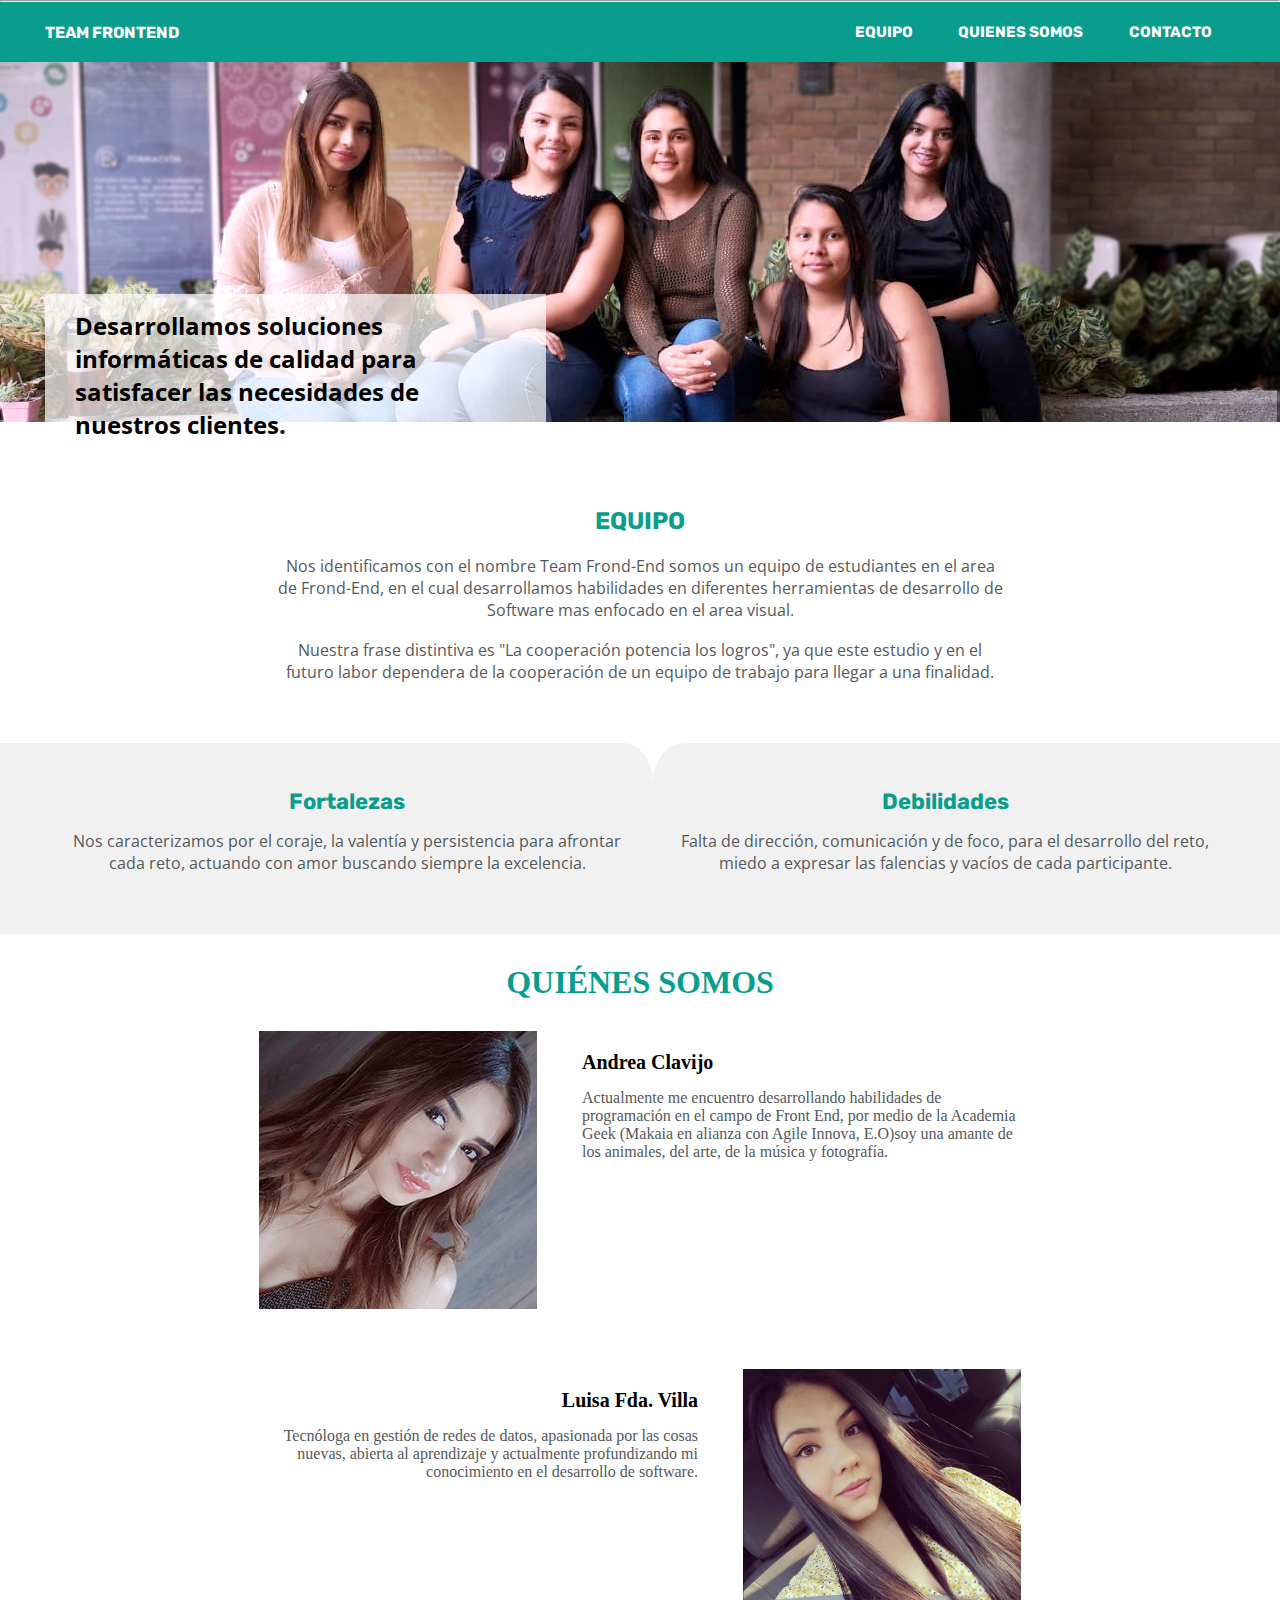
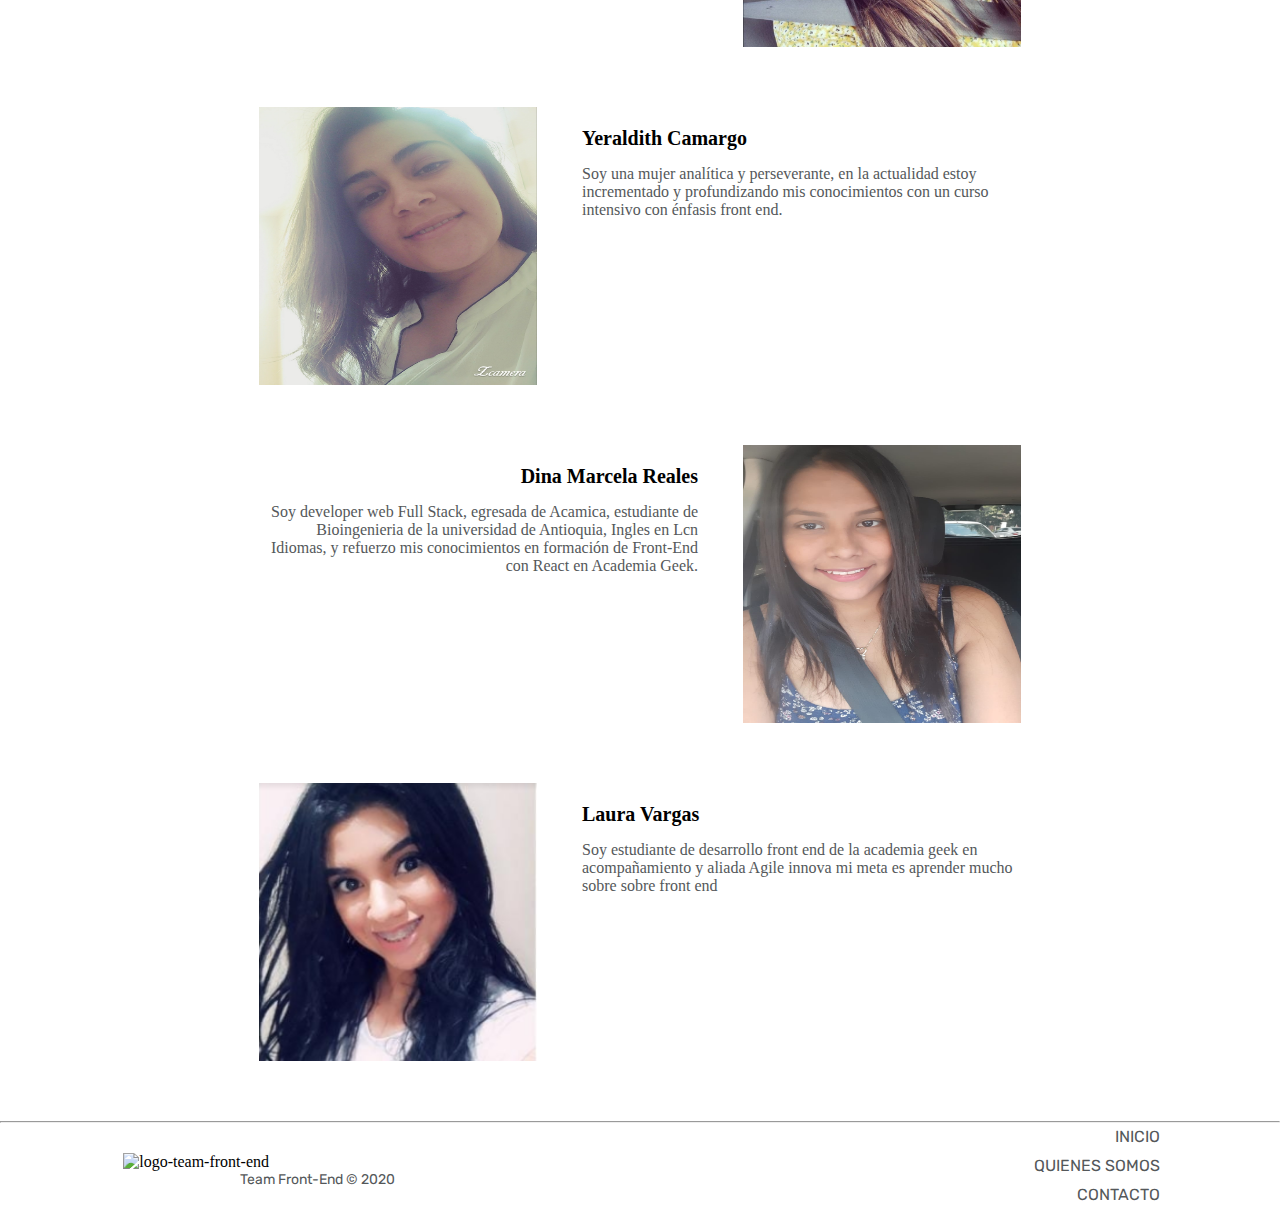
==== commit 74017108: "Página principal terminada sin link configurados" ====
--- a/index.html
+++ b/index.html
@@ -1,90 +1,185 @@
 <!DOCTYPE html>
 <html lang="en">
+
 <head>
     <meta charset="UTF-8">
     <meta name="viewport" content="width=device-width, initial-scale=1.0">
     <title>Team Front End</title>
-    <link rel="stylesheet" href="main.css">
-    <link rel="shortcut icon" href="img/teamfrontend-head-1.png" type="image/x-icon"> <!--ESTE ES EL ICONO DE LA VENTANA DE NAVEGANCION-->
+    <link rel="stylesheet" href="style/header.css">
+    <link rel="stylesheet" href="style/main.css">
+    <link rel="stylesheet" href="style/equipo.css">
+    <link rel="stylesheet" href="style/footer.css">
+    <link rel="shortcut icon" href="img/teamfrontend-head-1.png" type="image/x-icon">
+    <!--ESTE ES EL ICONO DE LA VENTANA DE NAVEGANCION-->
     <link rel="stylesheet" href="/img/teamfrontend-head-1.png">
-    <link rel="stylesheet" href="footer.css">
-    <link rel="stylesheet" href="equipo.css">
-    <link rel="stylesheet" href="header.css">
-    
-    
+    <script src="https://kit.fontawesome.com/cd2331958e.js" crossorigin="anonymous"></script>
+    <hr>
 </head>
+
 <body>
+
     <header class="header">
         <div class="container">
             <div class="teamName">
                 TEAM FRONTEND
             </div>
             <div class="option">
-                <a>EQUIPO</a>
-                <a>QUIENES SOMOS</a>
-                <a>CONTACTO</a>
+                <a class="text-option">EQUIPO</a>
+                <a class="text-option">QUIENES SOMOS</a>
+                <a class="text-option">CONTACTO</a>
             </div>
         </div>
         <div class="img-equipo">
             <div class="frase-equipo">
-                <label>Desarrollamos soluciones informáticas de calidad para satisfacer las necesidades de nuestros clientes.</label>
+                <label>Desarrollamos soluciones informáticas de calidad para satisfacer las necesidades de nuestros
+                    clientes.</label>
             </div>
 
         </div>
 
     </header>
+
     <section class="container-team">
         <div class="container-texto-team">
-        
-        <h1 class="title-team"> <span>EQUIPO</h1>
-        <p class="paragraph-team">Nos identificamos con el nombre Team Frond-End somos un equipo de estudiantes en el area de Frond-End, en el cual desarrollamos habilidades en diferentes herramientas de desarrollo de Software mas enfocado en el area visual.</p>
-        <br>
-        <p class="paragraph-team">Nuestra frase distintiva es "La cooperación potencia los logros", ya que este estudio y en el futuro labor dependera de la cooperación de un equipo de trabajo para llegar a una finalidad.</p>
+
+            <h1 class="title-team"> <span>EQUIPO</h1>
+            <p class="paragraph-team">Nos identificamos con el nombre Team Frond-End somos un equipo de estudiantes en
+                el area de Frond-End, en el cual desarrollamos habilidades en diferentes herramientas de desarrollo de
+                Software mas enfocado en el area visual.</p>
+            <br>
+            <p class="paragraph-team">Nuestra frase distintiva es "La cooperación potencia los logros", ya que este
+                estudio y en el futuro labor dependera de la cooperación de un equipo de trabajo para llegar a una
+                finalidad.</p>
         </div>
     </section>
 
     <section class="sectionfd">
-        <aside class="foralezas">
-            <div class="box1">
+        <aside class="fortalezas">
+            <div class="box-fortaleza">
                 <h2 class="sub-sectionfd">Fortalezas</h2>
-                <p class="parrafofd">Nos caracterizamos por el coraje, la valentía y persistencia para afrontar cada reto, actuando con amor buscando siempre la excelencia.
+                <p class="parrafofd">Nos caracterizamos por el coraje, la valentía y persistencia para afrontar cada
+                    reto, actuando con amor buscando siempre la excelencia.
                 </p>
             </div>
         </aside>
         <aside class="debilidades">
-            <div class="box2">
+            <div class="box-debilidades">
                 <h2 class="sub-sectionfd">Debilidades</h2>
-                <p class="parrafofd">Falta de dirección, comunicación y de foco, para el desarrollo del reto, miedo a expresar las falencias y vacíos de cada participante.</p>
+                <p class="parrafofd">Falta de dirección, comunicación y de foco, para el desarrollo del reto, miedo a
+                    expresar las falencias y vacíos de cada participante.</p>
             </div>
         </aside>
     </section>
 
-
-    <!-- ESTA SECCION ES QUIENES SOMOS ----- --- ---- -->
-    <!-- <section class="quienes-somos-container">
-        <img src="img/quienes-somos-andrea.jpg" alt="Andrea-Clavijo-Zuluaga">
-        <div class="texto-andrea">
-            <h1 class="title-quienes-somos">YULIANA ANDREA CLAVIJO ZULUAGA</h1>
-            <p class="paragraph-quienes-somos">Actualmente soy estudiante de Frond-End, tambien soy una amante de los animales, del arte, de la música y fotografía. </p>
-        </div>
-        <div class="containe-redes-sociales">
-            <nav>
-                <a href="https://www.instagram.com/andreaclavijozuluaga/" class="icono-redes-sociales"><i class="fab fa-instagram"></i></a>
-                <a href="https://www.linkedin.com/in/andrea-clavijo-zuluaga-7419aa1a1/" class="icono-redes-sociales"><i class="fab fa-linkedin-in"></i></a>
-                <a href="https://github.com/andreaclavijozuluaga" class="icono-redes-sociales"><i class="fab fa-github"></i></a>
-            </nav>
-        </div> -->
-
-
-
-    </section>
-
-    <!-- FIN SECCION QUIENES SOMOS -->
-    <script src="https://kit.fontawesome.com/cd2331958e.js" crossorigin="anonymous"></script>
+    <section class="sectionqs" id=quienessomos>
+        <h1 class="sub-sectionqs">QUIÉNES SOMOS</h1>
+        <div class="person-team">
+            <div class="fila-usuarios1">
+                <div class="usuario1-col1">
+                    <img class="img-left" src="fotos/andrea.jpeg">
+                </div>
+                <div class="usuario1-col2">
+                    <h1 class="title-qs">Andrea Clavijo</h1>
+                    <p class="presentacion">Actualmente me encuentro desarrollando habilidades de programación en el
+                        campo de Front End, por medio de la Academia Geek (Makaia en alianza con Agile Innova, E.O)soy
+                        una amante de los animales, del arte, de la música y fotografía.</p>
+                    <br>
+                    <div class="icons">
+                        <a href="https://twitter.com/Andrecz_A" target="_blank"><i class="icono fab fa-twitter"></i></a>
+                        <a href="https://www.linkedin.com/in/andrea-clavijo-zuluaga-7419aa1a1/" target="_blank"><i
+                                class=" icono fab fa-linkedin"></i></a>
+                        <a href="https://github.com/andreaclavijozuluaga" target="_blank"><i
+                                class=" icono fab fa-github "></i></a>
+                        <a href="" target="_blank"><i class=" icono fas fa-envelope "></i></a>
+                    </div>
+                </div>
+            </div>
+            <div class="fila-usuarios2">
+                <div class="usuario2-col1">
+                    <h1 class="title-qs"> Luisa Fda. Villa</h1>
+                    <p class="presentacion">Tecnóloga en gestión de redes de datos, apasionada por las cosas nuevas,
+                        abierta al aprendizaje y actualmente profundizando mi conocimiento en el desarrollo de software.
+                    </p>
+                    <br>
+                    <div class="icons">
+                        <a href="https://twitter.com/luisafer0228" target="_blank"><i
+                                class="icono fab fa-twitter"></i></a>
+                        <a href="https://www.linkedin.com/in/luisa-fernanda-villa-macias-63a828172/" target="_blank"><i
+                                class=" icono fab fa-linkedin"></i></a>
+                        <a href="https://github.com/luisavima" target="_blank"><i class=" icono fab fa-github "></i></a>
+                        <a href="" target="_blank"><i class=" icono fas fa-envelope "></i></a>
+                    </div>
+                </div>
+                <div class="usuario2-col2">
+                    <img class="img-left" src="fotos/luisa.jpeg">
+                </div>
+            </div>
+            <div class="fila-usuarios3">
+                <div class="usuario3-col1">
+                    <img class="img-left" src="fotos/yera.jpg">
+                </div>
+                <div class="usuario3-col2">
+                    <h1 class="title-qs">Yeraldith Camargo</h1>
+                    <p class="presentacion">Soy una mujer analítica y perseverante, en la actualidad estoy incrementado
+                        y profundizando mis conocimientos con un curso intensivo con énfasis front end.</p>
+                    <br>
+                    <div class="icons">
+                        <a href="https://twitter.com/Yeraldith15" target="_blank"><i
+                                class="icono fab fa-twitter"></i></a>
+                        <a href="https://www.linkedin.com/in/yeraldith-camargo-ayala-74130610a/" target="_blank"><i
+                                class=" icono fab fa-linkedin"></i></a>
+                        <a href="https://github.com/yeraldith" target="_blank"><i class=" icono fab fa-github "></i></a>
+                        <a href="" target="_blank"><i class=" icono fas fa-envelope "></i></a>
+                    </div>
+                </div>
+            </div>
+            <div class="fila-usuarios4">
+                <div class="usuario4-col1">
+                    <h1 class="title-qs">Dina Marcela Reales</h1>
+                    <p class="presentacion">Soy developer web Full Stack, egresada de Acamica, estudiante de
+                        Bioingenieria de la universidad de Antioquia, Ingles en Lcn Idiomas, y refuerzo mis
+                        conocimientos en formación de Front-End con React en Academia Geek.</p>
+                    <br>
+                    <div class="icons">
+                        <a href="https://twitter.com/cositadina" target="_blank"><i
+                                class="icono fab fa-twitter"></i></a>
+                        <a href="https://www.linkedin.com/in/dina-reales/" target="_blank"><i
+                                class=" icono fab fa-linkedin"></i></a>
+                        <a href="https://github.com/dinareales/" target="_blank"><i
+                                class=" icono fab fa-github "></i></a>
+                        <a href="" target="_blank"><i class=" icono fas fa-envelope "></i></a>
+                    </div>
+                </div>
+                <div class="usuario4-col2">
+                    <img class="img-left" src="fotos/dina.jpeg">
+                </div>
+            </div>
+            <div class="fila-usuarios5">
+                <div class="usuario5-col1">
+                    <img class="img-left" src="fotos/laura.png">
+                </div>
+                <div class="usuario5-col2">
+                    <h1 class="title-qs">Laura Vargas</h1>
+                    <p class="presentacion">Soy estudiante de desarrollo front end de la academia geek en acompañamiento
+                        y aliada Agile innova mi meta es aprender mucho sobre sobre front end</p>
+                    <br>
+                    <div class="icons">
+                        <a href="https://twitter.com/cositadina" target="_blank"><i
+                                class="icono fab fa-twitter"></i></a>
+                        <a href="https://www.linkedin.com/in/laura-vargas-3a653017b/" target="_blank"><i
+                                class=" icono fab fa-linkedin"></i></a>
+                        <a href="https://github.com/laura4614" target="_blank"><i class=" icono fab fa-github "></i></a>
+                        <a href="" target="_blank"><i class=" icono fas fa-envelope "></i></a>
+                    </div>
+                </div>
+            </div>
+        </div>
+    </section>
+</body>
 <hr>
 <footer>
     <section class="footer-container">
-        <div class="logo-container">           
+        <div class="logo-container">
             <img class="logo-footer" src="img/logo.png" alt="logo-team-front-end">
             <p class="texto-copyright">Team Front-End © 2020 </p>
         </div>
@@ -98,13 +193,9 @@
             <div class="container-text">
                 <a class="text-menu-ancor" href="">CONTACTO</a>
             </div>
-                
-                
-            
+
         </div>
     </section>
 </footer>
 
-
-</body>
 </html>--- a/style/header.css
+++ b/style/header.css
@@ -0,0 +1,84 @@
+@import url('https://fonts.googleapis.com/css2?family=Rubik&display=swap');
+@import url('https://fonts.googleapis.com/css2?family=Open+Sans:wght@300&display=swap');
+* {
+    margin: 0;
+    padding: 0;
+}
+
+.header {
+    display: grid;
+    grid-template-rows: 60px 360px;
+}
+
+.container {
+    display: grid;
+    grid-template-columns: 65% 35%;
+    background-color: #099d8d;
+    font-weight: bold;
+    color: #ffff;
+    font-family: 'Rubik';
+}
+
+.teamName {
+    display: flex;
+    align-items: center;
+    margin-left: 45px;
+    font-size: 16px;
+}
+
+.option {
+    display: flex;
+    align-items: center;
+    justify-content: space-around;
+    margin-right: 45px;
+    font-size: 15px;
+}
+
+.img-equipo {
+    background-image: url('../img/equipo.jpg');
+    background-repeat: center center;
+    background-size: cover;
+}
+
+.frase-equipo {
+    width: 441px;
+    height: auto;
+    color: #000000;
+    background: rgba(255, 255, 255, 0.7);
+    padding: 15px 30px;
+    margin-top: 232px;
+    margin-left: 45px;
+    font-size: 24px;
+    font-family: 'Open Sans';
+    font-weight: bold;
+}
+
+@media screen and (max-width: 780px) {
+    .header {
+        display: grid;
+        grid-template-rows: 105px 280px;
+    }
+    .container {
+        display: grid;
+        grid-template-rows: 60px 45px;
+        grid-template-columns: unset;
+    }
+    .teamName {
+        justify-content: center;
+        margin-left: 0px;
+    }
+    .option {
+        margin-right: 0px;
+        background-color: #14d9c4;
+    }
+    .img-equipo {
+        background-image: url('../img/equipo2.jpg');
+    }
+    .frase-equipo {
+        margin: 232px 15px 15px 15px;
+        padding: 15px;
+        width: 85%;
+        height: auto;
+        font-size: 14px;
+    }
+}--- a/style/main.css
+++ b/style/main.css
@@ -0,0 +1,48 @@
+@import url('https://fonts.googleapis.com/css2?family=Rubik&display=swap');
+@import url('https://fonts.googleapis.com/css2?family=Open+Sans:wght@300&display=swap');
+
+.container-team{
+    justify-content: center;
+    display: grid;
+   
+    text-align: center;
+    padding-top: 45px;
+    padding-bottom: 60px;
+    width: 100%; 
+    margin: auto;
+    margin-left: auto;
+    margin-right: auto;
+}
+
+.container-texto-team{
+    text-align: center;
+    display: inline;
+    /* background: gainsboro; */
+    width: 57%;
+    margin: auto;
+    padding-top: 40px;
+    
+}
+
+.title-team{
+    font-family: 'Rubik', sans-serif;
+    color: #099d8d;
+    font-size: 24px;
+    margin-bottom: 20px;
+    
+} 
+
+.paragraph-team{
+    font-family: 'Open Sans';
+    color: #54585a; 
+    font-size: 16px; 
+}
+
+@media screen and (max-width:  768px ){
+    .container-texto-team{
+        width: 100%;
+    }
+    .title-team{
+        margin-bottom: 10px;
+    }
+}
--- a/style/equipo.css
+++ b/style/equipo.css
@@ -0,0 +1,294 @@
+  @import url('https://fonts.googleapis.com/css2?family=Rubik&display=swap');
+  @import url('https://fonts.googleapis.com/css2?family=Open+Sans:wght@300&display=swap');
+  * {
+      margin: 0;
+      padding: 0;
+  }
+  /*section fortalezas y debilidades*/
+  
+  .sectionfd {
+      display: inline-block;
+      background-color: hsl(0, 0%, 95%);
+      height: auto;
+      width: 100%;
+  }
+  
+  .text-option {
+      color: #ffff;
+  }
+  
+  .sub-sectionfd {
+      color: #099D8D;
+      font-family: 'Rubik';
+      font-size: 22px;
+  }
+  
+  .parrafofd {
+      margin-top: 15px;
+      color: #54585A;
+      font-family: 'Open Sans';
+      font-size: 16px;
+  }
+  
+  .box-fortaleza {
+      margin-top: 30px;
+      margin-bottom: 30px;
+      text-align: center;
+      margin-left: 15px;
+      margin-right: 20px;
+  }
+  
+  .box-debilidades {
+      margin-top: 30px;
+      margin-bottom: 45px;
+      text-align: center;
+      margin-left: 15px;
+      margin-right: 20px;
+  }
+  
+  @media (min-width: 768px) {
+      .sectionfd {
+          display: flex;
+          background-color: transparent;
+      }
+      .box-fortaleza {
+          margin-top: 45px;
+          margin-right: 22px;
+          margin-left: 4rem;
+          margin-bottom: 60px;
+      }
+      .box-debilidades {
+          margin-top: 45px;
+          margin-left: 22px;
+          margin-right: 4rem;
+          margin-bottom: 60px;
+      }
+      .fortalezas {
+          border-top-right-radius: 30px 40px;
+          background-color: #f1f1f1;
+      }
+      .debilidades {
+          background-color: #f1f1f1;
+          border-top-left-radius: 30px 40px;
+      }
+  }
+  
+  .sub-sectionqs {
+      margin-top: 30px;
+      text-align: center;
+      margin-bottom: 30px;
+      color: #099d8d;
+  }
+  
+  .person-team {
+      width: 100%;
+      justify-content: center;
+      display: grid;
+      grid-template-rows: auto auto auto auto auto;
+  }
+  
+  .img-left {
+      width: 278px;
+      height: 278px;
+  }
+  
+  .fila-usuarios1 {
+      display: grid;
+      justify-content: center;
+      grid-gap: 45px;
+      grid-template-columns: 278px 439px;
+  }
+  
+  .usuario1-col1 {
+      display: flex;
+      margin-top: auto;
+      justify-content: flex-end;
+  }
+  
+  .usuario1-col2 {
+      flex-direction: column;
+      text-align: left;
+  }
+  
+  .fila-usuarios2 {
+      margin-top: 60px;
+      display: grid;
+      justify-content: center;
+      grid-gap: 45px;
+      grid-template-columns: 439px 278px;
+  }
+  
+  .usuario2-col1 {
+      flex-direction: column;
+      text-align: right;
+  }
+  
+  .usuario2-col2 {
+      display: flex;
+      margin-top: auto;
+      justify-content: flex-end;
+  }
+  
+  .fila-usuarios3 {
+      margin-top: 60px;
+      display: grid;
+      justify-content: center;
+      grid-gap: 45px;
+      grid-template-columns: 278px 439px;
+  }
+  
+  .usuario3-col1 {
+      display: flex;
+      justify-content: flex-end;
+      text-align: left;
+  }
+  
+  .usuario3-col2 {
+      flex-direction: column;
+  }
+  
+  .fila-usuarios4 {
+      margin-top: 60px;
+      text-align: right;
+      justify-content: center;
+      display: grid;
+      grid-gap: 45px;
+      grid-template-columns: 439px 278px;
+  }
+  
+  .usuario4-col1 {
+      flex-direction: column;
+      text-align: right;
+  }
+  
+  .usuario4-col2 {
+      display: flex;
+  }
+  
+  .fila-usuarios5 {
+      margin-top: 60px;
+      margin-bottom: 60px;
+      display: grid;
+      justify-content: center;
+      grid-gap: 45px;
+      grid-template-columns: 278px 439px;
+  }
+  
+  .usuario5-col1 {
+      display: flex;
+      justify-content: flex-end;
+  }
+  
+  .usuario5-col2 {
+      flex-direction: column;
+      text-align: left;
+  }
+  
+  .title-qs {
+      margin-bottom: 15px;
+      color: #000000;
+      font-family: 'Open Sans-Regular';
+      font-size: 20px;
+      margin-top: 20px;
+  }
+  
+  .presentacion {
+      color: #54585a;
+      font-family: 'Open Sans-Regular';
+      font-size: 16px;
+  }
+  
+  .icono {
+      font-size: 20px;
+      color: #099d8d;
+      margin-right: 10px;
+  }
+  
+  @media screen and (max-width: 780px) {
+      .img-left {
+          width: 180px;
+          height: 180px;
+      }
+      .fila-usuarios1 {
+          display: grid;
+          grid-template-rows: 180px 190px;
+          grid-template-columns: unset;
+          grid-gap: 15px;
+      }
+      .usuario1-col1 {
+          justify-content: center;
+      }
+      .usuario1-col2 {
+          max-width: 300px;
+          max-height: 180px;
+          text-align: center;
+      }
+      .fila-usuarios2 div:nth-child(1) {
+          order: 2;
+      }
+      .fila-usuarios2 div:nth-child(2) {
+          order: 1;
+      }
+      .fila-usuarios2 {
+          display: grid;
+          grid-template-rows: 190px 180px;
+          grid-template-columns: unset;
+          grid-gap: 15px;
+      }
+      .usuario2-col1 {
+          max-width: 300px;
+          max-height: 180px;
+          text-align: center;
+      }
+      .usuario2-col2 {
+          justify-content: center;
+      }
+      .fila-usuarios3 {
+          display: grid;
+          grid-template-rows: 180px 190px;
+          grid-template-columns: unset;
+          grid-gap: 15px;
+      }
+      .usuario3-col1 {
+          justify-content: center;
+      }
+      .usuario3-col2 {
+          max-width: 300px;
+          max-height: 180px;
+          text-align: center;
+      }
+      .fila-usuarios4 div:nth-child(1) {
+          order: 2;
+      }
+      .fila-usuarios4 div:nth-child(2) {
+          order: 1;
+      }
+      .fila-usuarios4 {
+          display: grid;
+          grid-template-rows: 190px 180px;
+          grid-template-columns: unset;
+          grid-gap: 15px;
+      }
+      .usuario4-col1 {
+          max-width: 300px;
+          max-height: 180px;
+          text-align: center;
+      }
+      .usuario4-col2 {
+          justify-content: center;
+      }
+      .fila-usuarios5 {
+          display: grid;
+          grid-template-rows: 180px 190px;
+          grid-template-columns: unset;
+          grid-gap: 15px;
+      }
+      .usuario5-col1 {
+          justify-content: center;
+      }
+      .usuario5-col2 {
+          max-width: 300px;
+          max-height: 180px;
+          text-align: center;
+      }
+  }--- a/style/footer.css
+++ b/style/footer.css
@@ -0,0 +1,106 @@
+/* @media screen and (max-width:  768px ){
+    .footer-container{
+        flex-direction: column;
+    }
+    .logo-container{
+        width: 100%;
+        margin: 0px;
+    }
+    .menu-container{
+        width: 100%;
+    }
+} */
+
+.footer-container {
+    /* background: lavender; */
+    display: flex;
+    /* justify-content: space-between; */
+    width: 100%;
+    height: auto;
+}
+
+.logo-container {
+    /* background: gainsboro; */
+    margin: 10px;
+    width: 50%;
+    padding-left: 30px;
+}
+
+.texto-copyright {
+    font-family: 'Rubik', sans-serif;
+    color: #54585a;
+    text-align: center;
+    margin-bottom: 20px;
+    font-size: 14px;
+    width: 100%;
+}
+
+.logo-footer {
+    width: 70%;
+    margin: auto;
+    display: flex;
+    height: auto;
+    margin-top: 20px;
+}
+
+.menu-container {
+    /* background: gainsboro; */
+    /* justify-content: flex-end; */
+    width: 50%;
+    /* align-content: flex-end; */
+    /* align-items: flex-end; */
+    flex-direction: column;
+    text-align: right;
+    margin: auto;
+    padding-right: 120px;
+}
+
+.container-text {
+    margin-bottom: 10px;
+}
+
+
+/* .margin-left{
+    margin-left: 40px;
+} */
+
+
+/* .navegacion{
+    align-items: flex-end;
+} */
+
+.texto-menu {
+    font-family: 'Rubik', sans-serif;
+    color: #54585a;
+    text-decoration: none;
+    list-style: none;
+    margin-bottom: 10px;
+}
+
+a {
+    text-decoration: none;
+    color: #54585a;
+    font-family: 'Rubik';
+}
+
+.texto-menu-ancor {
+    margin-bottom: 15px;
+}
+
+@media screen and (max-width: 768px) {
+    .footer-container {
+        flex-direction: column;
+    }
+    .logo-container {
+        width: 100%;
+        margin: 0px;
+        padding: 0px;
+    }
+    .menu-container {
+        width: 100%;
+        text-align: center;
+        margin-top: 0px;
+        margin-right: 0px;
+        margin-bottom: 60px;
+    }
+}